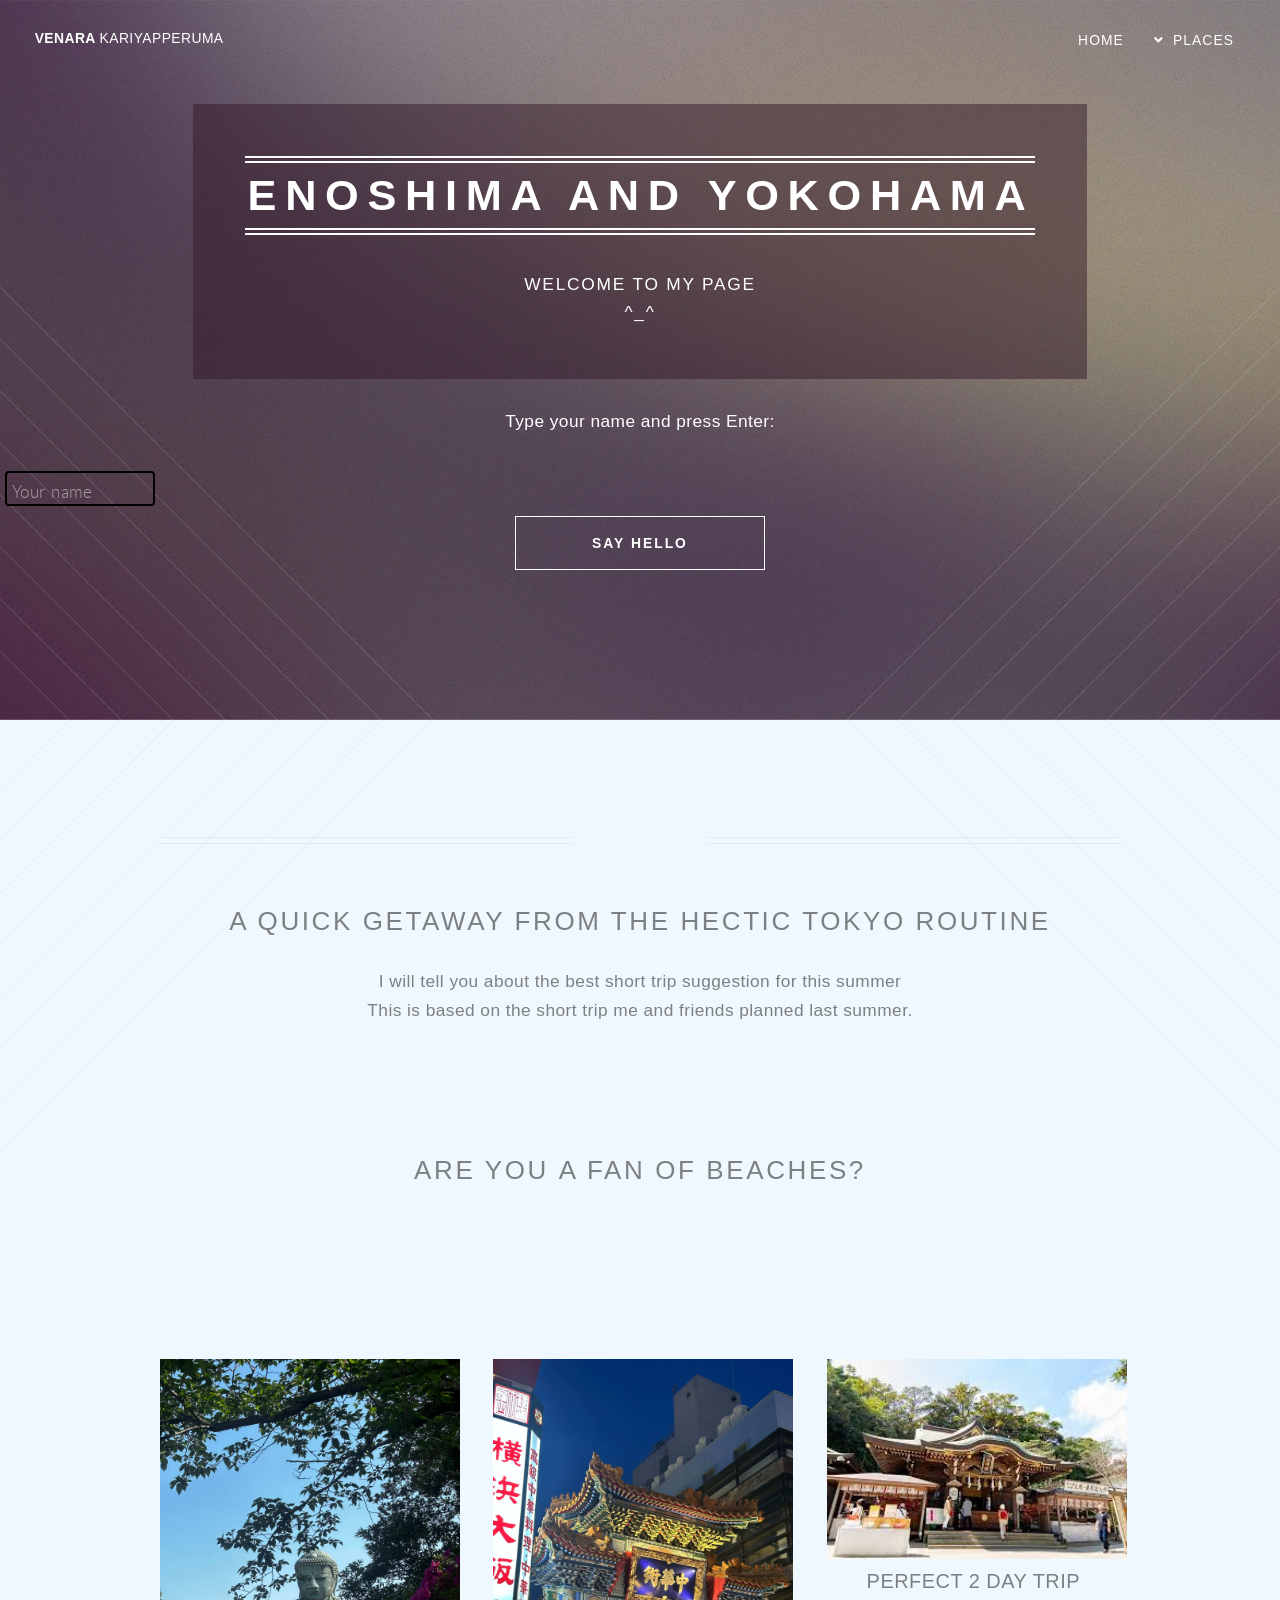
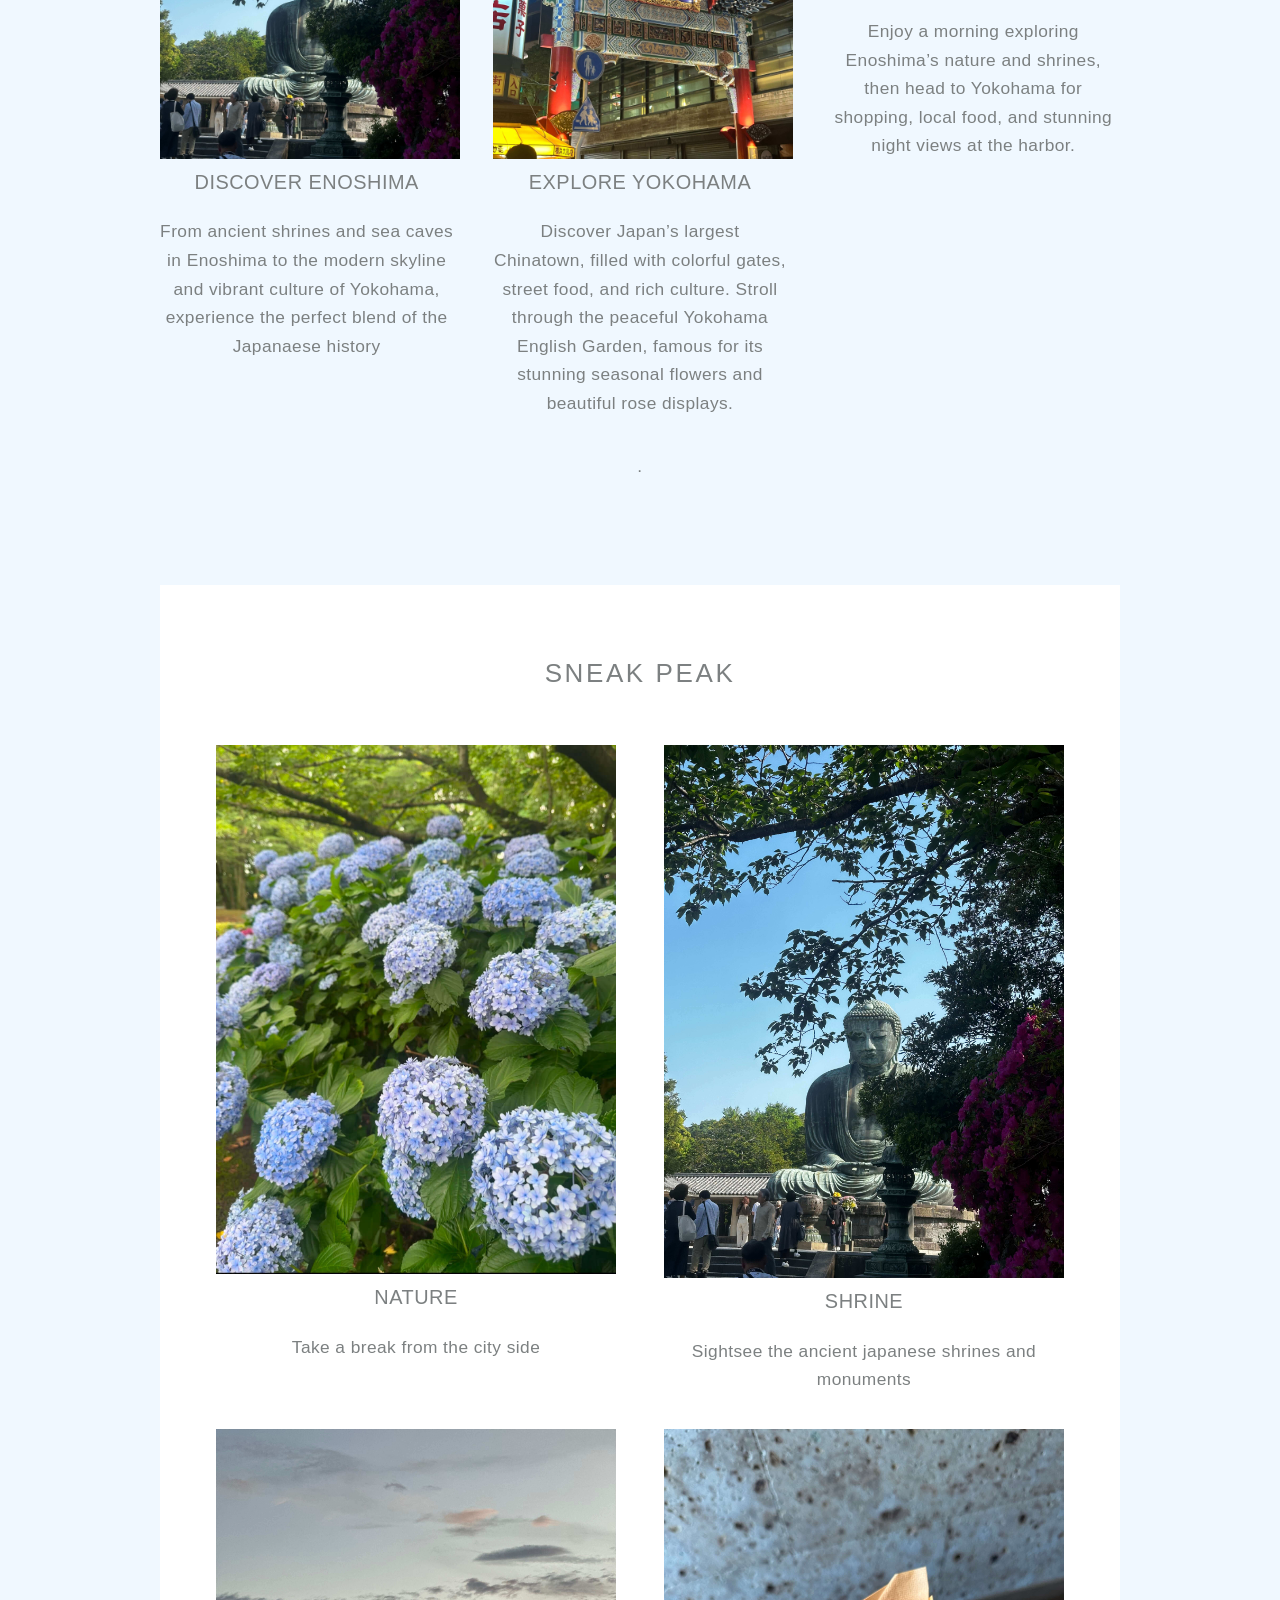
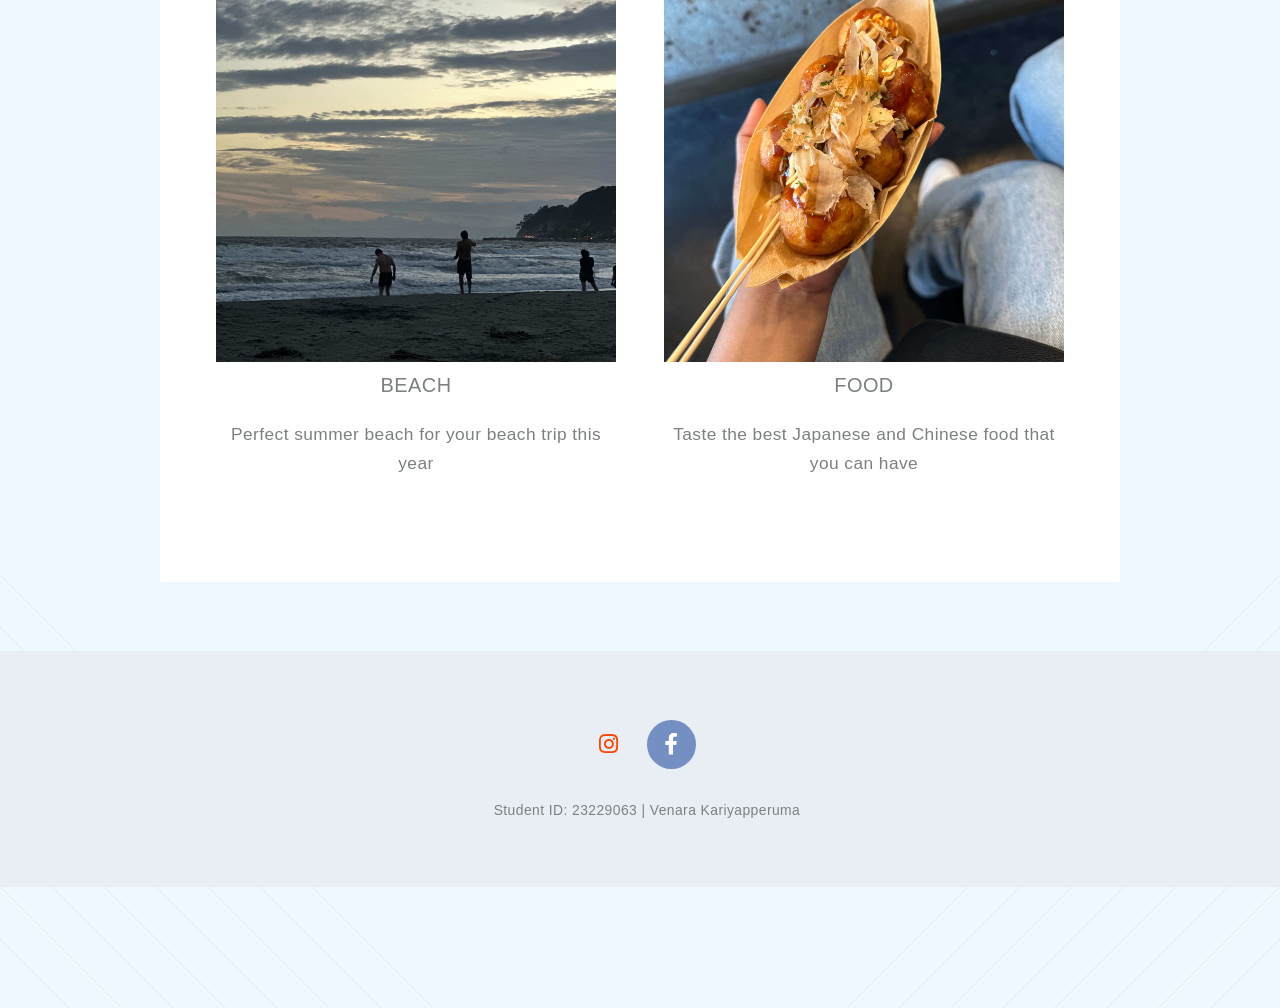
==== index.html @ 36430abc "Fix Images" ====
<!DOCTYPE HTML>
<!--
	Twenty by HTML5 UP
	html5up.net | @ajlkn
	Free for personal and commercial use under the CCA 3.0 license (html5up.net/license)
-->
<html>
	<head>
		<style>
  /* Added new style for greeting input */
  #nameInput {
    border: 2px solid black;
    padding: 5px;
    border-radius: 4px;
	width: 150px;
	 margin-left: 5px;
  }

  button {
    background-color: black;
    color: white;
    border: none;
    padding: 6px 12px;
    margin-left: 5px;
    cursor: pointer;
    border-radius: 4px;
  }

  #greeting {
    font-size: 1.2em;
    color: black;
    margin-top: 10px;
  }
  .center-input {
  text-align: center;   
}

.center-input input,
.center-input button {
  display: inline-block;  
  margin: 5px;           
}


</style>

		<title>Enoshima Island</title>
		<meta charset="utf-8" />
		<meta name="viewport" content="width=device-width, initial-scale=1, user-scalable=no" />
		<link rel="stylesheet" href="assets/css/main.css" />
		<noscript><link rel="stylesheet" href="assets/css/noscript.css" /></noscript>
		<style>
.fade-in {
  opacity: 0;
  transition: opacity 1s ease-out;
  transition-delay: 0.5s; /* delay before fade-in */

}

.fade-in.visible {
  opacity: 1;
}
</style>

	</head>
	<body class="index is-preload">
		

		<div id="page-wrapper">

			<!-- Header -->
				<header id="header" class="alt">
					<h1 id="logo">Venara <span>Kariyapperuma</span></a></h1>
					<nav id="nav">
						<ul>
							<li class="current">HOME</a></li>
							<li class="submenu">
								<a href="#">PLACES</a>
								<ul>
									<li><a href="left-sidebar.html">Kamakura Temple</a></li>
									<li><a href="right-sidebar.html">Hasedera temple</a></li>
									<li><a href="no-sidebar.html">Enoshima Island</a></li>
									<li><a href="contact.html">Enoshima beach</a></li>
									
								
					</nav>
				</header>

			<!-- Banner -->
				<section id="banner">

					<!--
						".inner" is set up as an inline-block so it automatically expands
						in both directions to fit whatever's inside it. This means it won't
						automatically wrap lines, so be sure to use line breaks where
						appropriate (<br />).
					-->
					<div class="inner">

						<header>
							<h2>Enoshima and Yokohama</h2>
						</header>
						<p>Welcome <strong>to </strong> my page
						<br />
						^_^
						<br />
					</div>
					<br><br>
					
			<p>Type your name and press Enter:</p>
<div class="center-input">
   <input type="text" id="nameInput" placeholder="Your name" />
  <button onclick="sayHello()">Say Hello</button>
</div>
<p id="greeting"></p>


				</section>

			<!-- Main -->
				<article id="main">

					<header class="special container">
					
						<h2>A Quick <strong>Getaway from the hectic tokyo routine</strong></h2>
						<p>I will tell <strong>you about</strong> the best short trip suggestion for this summer 
						<br />
						This is based on the short trip me and friends planned last summer. 
						<br />
					</header>
					<BR>
						<BR>

					<!-- One -->
						
<DIV>


									<header>
										<h2 ALIGN="CENTER">Are you <strong> a fan of </strong>beaches?</h2>
									
									</header>
									<BR>
										<BR>
											<BR>
												<BR>
													<BR>

								
							</div>
						</section>

					<!-- Two -->
						<section class="wrapper style1 container special">
							<div class="row">
								<div class="col-4 col-12-narrower">

									<section>
										<img src="images/IMG_7095.jpeg" alt="Enoshima" width="300" />

										<header>
											<h3>Discover Enoshima</h3>
										</header>
									<p class="fade-in">From ancient shrines and sea caves in Enoshima to the modern skyline and vibrant culture of Yokohama, experience the perfect blend of the Japanaese history</p>
									</section>

								</div>
								<div class="col-4 col-12-narrower">

									<section>
										<img src="images/IMG_7960.jpeg" alt="yokohama" width="300" />

										<header>
											<h3>Explore Yokohama
											</h3>
										</header>
										<p class="fade-in">Discover Japan’s largest Chinatown, filled with colorful gates, street food, and rich culture. Stroll through the peaceful Yokohama English Garden, famous for its stunning seasonal flowers and beautiful rose displays.</p>
.</p>
									</section>

								</div>
								<div class="col-4 col-12-narrower">

									<section>
										<img src="images/IMG_7234.JPG" alt="shrine" width="300" />
										<header>
											<h3>Perfect 2 Day Trip</h3>
										</header>
										<p class="fade-in">Enjoy a morning exploring Enoshima’s nature and shrines, then head to Yokohama for shopping, local food, and stunning night views at the harbor.


</p>
									</section>

								</div>
							</div>
						</section>

					<!-- Three -->
						<section class="wrapper style3 container special">

							<header class="major">
								<h2>Sneak <strong>Peak</strong></h2>
							</header>

							<div class="row">
								<div class="col-6 col-12-narrower">

									<section>
										<img src="images/IMG_8276.jpg" alt="yokohama" width="400" />
										<header>
											<h3>Nature</h3>
										</header>
										<p>Take a break from the city side</p>
									</section>

								</div>
								<div class="col-6 col-12-narrower">

									<section>
										
										<img src="images/IMG_7095.jpeg" alt="KAMAKURA shrine" width="400" />
										<header>
											<h3>shrine</h3>
										</header>
										<p>Sightsee the ancient japanese shrines and monuments</p>
									</section>

								</div>
							</div>
							<div class="row">
								<div class="col-6 col-12-narrower">

									<section>
										<img src="images/IMG_1057.jpeg" alt=" Enoshima Beach" width="400" />
										<header>
											<h3>Beach</h3>
										</header>
										<p>Perfect summer beach for your beach trip this year</p>
									</section>

								</div>
								<div class="col-6 col-12-narrower">

									<section>
									<img src="images/IMG_7241.jpeg" alt=" FOOD" width="400" />
										<header>
											<h3>Food</h3>
										</header>
										<p>Taste the best Japanese and Chinese food that you can have </p>
									</section>

								</div>
							</div>

						</section>
				
				


			<!-- CTA -->
			
			<!-- Footer -->
				<footer id="footer">

					<ul class="icons">
	
						<li><a href="https://www.instagram.com/venara_k_?igsh=MTRqZDRoMzc5d2c3cw%3D%3D&utm_source=qr" class="icon brands circle fa-instagram" target="_blank"><span class="label">Instagram</span></a></li>
<li><a href="https://www.facebook.com/share/1C68txTzAw/?mibextid=wwXIfr" class="icon brands circle fa-facebook-f" target="_blank"><span class="label">Facebook</span></a></li>

					</ul>

					<ul class="copyright">
  <li>Student ID: 23229063 | Venara Kariyapperuma</li>

</ul>


				</footer>

		</div>

		<!-- Scripts -->
			<script src="assets/js/jquery.min.js"></script>
			<script src="assets/js/jquery.dropotron.min.js"></script>
			<script src="assets/js/jquery.scrolly.min.js"></script>
			<script src="assets/js/jquery.scrollex.min.js"></script>
			<script src="assets/js/browser.min.js"></script>
			<script src="assets/js/breakpoints.min.js"></script>
			<script src="assets/js/util.js"></script>
			<script src="assets/js/main.js"></script>
			<script>
  function sayHello() {
    const name = document.getElementById('nameInput').value;
    document.getElementById('greeting').textContent = "Hello, " + name + "! Thanks for visiting!";
  }
</script>
<script>
  document.addEventListener("DOMContentLoaded", function() {
    const fadeElems = document.querySelectorAll('.fade-in');

    const observer = new IntersectionObserver(entries => {
      entries.forEach(entry => {
        if (entry.isIntersecting) {
          entry.target.classList.add('visible');
        } else {
          entry.target.classList.remove('visible');
        }
      });
    });

    fadeElems.forEach(elem => observer.observe(elem));
  });
</script>



</body>
</html>
---- assets/css/main.css ----
@import url("fontawesome-all.min.css");
@import url("https://fonts.googleapis.com/css?family=Lato:300,400,900");

/*
	Twenty by HTML5 UP
	html5up.net | @ajlkn
	Free for personal and commercial use under the CCA 3.0 license (html5up.net/license)
*/

html, body, div, span, applet, object,
iframe, h1, h2, h3, h4, h5, h6, p, blockquote,
pre, a, abbr, acronym, address, big, cite,
code, del, dfn, em, img, ins, kbd, q, s, samp,
small, strike, strong, sub, sup, tt, var, b,
u, i, center, dl, dt, dd, ol, ul, li, fieldset,
form, label, legend, table, caption, tbody,
tfoot, thead, tr, th, td, article, aside,
canvas, details, embed, figure, figcaption,
footer, header, hgroup, menu, nav, output, ruby,
section, summary, time, mark, audio, video {
	margin: 0;
	padding: 0;
	border: 0;
	font-size: 100%;
	font: inherit;
	vertical-align: baseline;}

article, aside, details, figcaption, figure,
footer, header, hgroup, menu, nav, section {
	display: block;}

body {
	line-height: 1;
}

ol, ul {
	list-style: none;
}

blockquote, q {
	quotes: none;
}

	blockquote:before, blockquote:after, q:before, q:after {
		content: '';
		content: none;
	}

table {
	border-collapse: collapse;
	border-spacing: 0;
}

body {
	-webkit-text-size-adjust: none;
}

mark {
	background-color: transparent;
	color: inherit;
}

input::-moz-focus-inner {
	border: 0;
	padding: 0;
}

input, select, textarea {
	-moz-appearance: none;
	-webkit-appearance: none;
	-ms-appearance: none;
	appearance: none;
}

/* Basic */

	html {
		box-sizing: border-box;
	}

	*, *:before, *:after {
		box-sizing: inherit;
	}

	body {
		background: #f3f6fa;
	}

		body.is-preload *, body.is-preload *:before, body.is-preload *:after {
			-moz-animation: none !important;
			-webkit-animation: none !important;
			-ms-animation: none !important;
			animation: none !important;
			-moz-transition: none !important;
			-webkit-transition: none !important;
			-ms-transition: none !important;
			transition: none !important;
		}

	body, input, select, textarea {
		color: #7c8081;
		font-family: 'Lato', sans-serif;
		font-size: 15pt;
		font-weight: 300;
		letter-spacing: 0.025em;
		line-height: 1.75em;
	}

	a {
		-moz-transition: color 0.2s ease-in-out, border-color 0.2s ease-in-out, background-color 0.2s ease-in-out;
		-webkit-transition: color 0.2s ease-in-out, border-color 0.2s ease-in-out, background-color 0.2s ease-in-out;
		-ms-transition: color 0.2s ease-in-out, border-color 0.2s ease-in-out, background-color 0.2s ease-in-out;
		transition: color 0.2s ease-in-out, border-color 0.2s ease-in-out, background-color 0.2s ease-in-out;
		color: #3fb1a3;
		text-decoration: none;
		border-bottom: dotted 1px;
	}

		a:hover {
			border-bottom-color: transparent;
		}

	strong, b {
		font-weight: 400;
	}

	p, ul, ol, dl, table, blockquote {
		margin: 0 0 2em 0;
	}

	h1, h2, h3, h4, h5, h6 {
		color: inherit;
		font-weight: 300;
		line-height: 1.75em;
		margin-bottom: 1em;
		text-transform: uppercase;
	}

		h1 a, h2 a, h3 a, h4 a, h5 a, h6 a {
			color: inherit;
			text-decoration: none;
			border: 0;
		}

	h2 {
		font-size: 1.5em;
		letter-spacing: 0.1em;
	}

	h3 {
		font-size: 1.15em;
		letter-spacing: 0.025em;
	}

	sub {
		font-size: 0.8em;
		position: relative;
		top: 0.5em;
	}

	sup {
		font-size: 0.8em;
		position: relative;
		top: -0.5em;
	}

	hr {
		border-top: solid 1px rgba(124, 128, 129, 0.2);
		border: 0;
		margin-bottom: 1.5em;
	}

	blockquote {
		border-left: solid 0.5em rgba(124, 128, 129, 0.2);
		font-style: italic;
		padding: 1em 0 1em 2em;
	}

/* Container */

	.container {
		margin: 0 auto;
		max-width: 100%;
		width: 1400px;
	}

		.container.medium {
			width: 1050px;
		}

		@media screen and (max-width: 1680px) {

			.container {
				width: 1200px;
			}

				.container.medium {
					width: 900px;
				}

		}

		@media screen and (max-width: 1280px) {

			.container {
				width: 960px;
			}

				.container.medium {
					width: 735px;
				}

		}

		@media screen and (max-width: 980px) {

			.container {
				width: 95%;
			}

				.container.medium {
					width: 71.25%;
				}

		}

		@media screen and (max-width: 840px) {

			.container {
				width: 95%;
			}

				.container.medium {
					width: 95%;
				}

		}

		@media screen and (max-width: 736px) {

			.container {
				width: 100%;
			}

				.container.medium {
					width: 100%;
				}

		}

/* Row */

	.row {
		display: flex;
		flex-wrap: wrap;
		box-sizing: border-box;
		align-items: stretch;
	}

		.row > * {
			box-sizing: border-box;
		}

		.row.gtr-uniform > * > :last-child {
			margin-bottom: 0;
		}

		.row.aln-left {
			justify-content: flex-start;
		}

		.row.aln-center {
			justify-content: center;
		}

		.row.aln-right {
			justify-content: flex-end;
		}

		.row.aln-top {
			align-items: flex-start;
		}

		.row.aln-middle {
			align-items: center;
		}

		.row.aln-bottom {
			align-items: flex-end;
		}

		.row > .imp {
			order: -1;
		}

		.row > .col-1 {
			width: 8.33333%;
		}

		.row > .off-1 {
			margin-left: 8.33333%;
		}

		.row > .col-2 {
			width: 16.66667%;
		}

		.row > .off-2 {
			margin-left: 16.66667%;
		}

		.row > .col-3 {
			width: 25%;
		}

		.row > .off-3 {
			margin-left: 25%;
		}

		.row > .col-4 {
			width: 33.33333%;
		}

		.row > .off-4 {
			margin-left: 33.33333%;
		}

		.row > .col-5 {
			width: 41.66667%;
		}

		.row > .off-5 {
			margin-left: 41.66667%;
		}

		.row > .col-6 {
			width: 50%;
		}

		.row > .off-6 {
			margin-left: 50%;
		}

		.row > .col-7 {
			width: 58.33333%;
		}

		.row > .off-7 {
			margin-left: 58.33333%;
		}

		.row > .col-8 {
			width: 66.66667%;
		}

		.row > .off-8 {
			margin-left: 66.66667%;
		}

		.row > .col-9 {
			width: 75%;
		}

		.row > .off-9 {
			margin-left: 75%;
		}

		.row > .col-10 {
			width: 83.33333%;
		}

		.row > .off-10 {
			margin-left: 83.33333%;
		}

		.row > .col-11 {
			width: 91.66667%;
		}

		.row > .off-11 {
			margin-left: 91.66667%;
		}

		.row > .col-12 {
			width: 100%;
		}

		.row > .off-12 {
			margin-left: 100%;
		}

		.row.gtr-0 {
			margin-top: 0px;
			margin-left: 0px;
		}

			.row.gtr-0 > * {
				padding: 0px 0 0 0px;
			}

			.row.gtr-0.gtr-uniform {
				margin-top: 0px;
			}

				.row.gtr-0.gtr-uniform > * {
					padding-top: 0px;
				}

		.row.gtr-25 {
			margin-top: -12.5px;
			margin-left: -12.5px;
		}

			.row.gtr-25 > * {
				padding: 12.5px 0 0 12.5px;
			}

			.row.gtr-25.gtr-uniform {
				margin-top: -12.5px;
			}

				.row.gtr-25.gtr-uniform > * {
					padding-top: 12.5px;
				}

		.row.gtr-50 {
			margin-top: -25px;
			margin-left: -25px;
		}

			.row.gtr-50 > * {
				padding: 25px 0 0 25px;
			}

			.row.gtr-50.gtr-uniform {
				margin-top: -25px;
			}

				.row.gtr-50.gtr-uniform > * {
					padding-top: 25px;
				}

		.row {
			margin-top: -50px;
			margin-left: -50px;
		}

			.row > * {
				padding: 50px 0 0 50px;
			}

			.row.gtr-uniform {
				margin-top: -50px;
			}

				.row.gtr-uniform > * {
					padding-top: 50px;
				}

		.row.gtr-150 {
			margin-top: -75px;
			margin-left: -75px;
		}

			.row.gtr-150 > * {
				padding: 75px 0 0 75px;
			}

			.row.gtr-150.gtr-uniform {
				margin-top: -75px;
			}

				.row.gtr-150.gtr-uniform > * {
					padding-top: 75px;
				}

		.row.gtr-200 {
			margin-top: -100px;
			margin-left: -100px;
		}

			.row.gtr-200 > * {
				padding: 100px 0 0 100px;
			}

			.row.gtr-200.gtr-uniform {
				margin-top: -100px;
			}

				.row.gtr-200.gtr-uniform > * {
					padding-top: 100px;
				}

		@media screen and (max-width: 1680px) {

			.row {
				display: flex;
				flex-wrap: wrap;
				box-sizing: border-box;
				align-items: stretch;
			}

				.row > * {
					box-sizing: border-box;
				}

				.row.gtr-uniform > * > :last-child {
					margin-bottom: 0;
				}

				.row.aln-left {
					justify-content: flex-start;
				}

				.row.aln-center {
					justify-content: center;
				}

				.row.aln-right {
					justify-content: flex-end;
				}

				.row.aln-top {
					align-items: flex-start;
				}

				.row.aln-middle {
					align-items: center;
				}

				.row.aln-bottom {
					align-items: flex-end;
				}

				.row > .imp-wide {
					order: -1;
				}

				.row > .col-1-wide {
					width: 8.33333%;
				}

				.row > .off-1-wide {
					margin-left: 8.33333%;
				}

				.row > .col-2-wide {
					width: 16.66667%;
				}

				.row > .off-2-wide {
					margin-left: 16.66667%;
				}

				.row > .col-3-wide {
					width: 25%;
				}

				.row > .off-3-wide {
					margin-left: 25%;
				}

				.row > .col-4-wide {
					width: 33.33333%;
				}

				.row > .off-4-wide {
					margin-left: 33.33333%;
				}

				.row > .col-5-wide {
					width: 41.66667%;
				}

				.row > .off-5-wide {
					margin-left: 41.66667%;
				}

				.row > .col-6-wide {
					width: 50%;
				}

				.row > .off-6-wide {
					margin-left: 50%;
				}

				.row > .col-7-wide {
					width: 58.33333%;
				}

				.row > .off-7-wide {
					margin-left: 58.33333%;
				}

				.row > .col-8-wide {
					width: 66.66667%;
				}

				.row > .off-8-wide {
					margin-left: 66.66667%;
				}

				.row > .col-9-wide {
					width: 75%;
				}

				.row > .off-9-wide {
					margin-left: 75%;
				}

				.row > .col-10-wide {
					width: 83.33333%;
				}

				.row > .off-10-wide {
					margin-left: 83.33333%;
				}

				.row > .col-11-wide {
					width: 91.66667%;
				}

				.row > .off-11-wide {
					margin-left: 91.66667%;
				}

				.row > .col-12-wide {
					width: 100%;
				}

				.row > .off-12-wide {
					margin-left: 100%;
				}

				.row.gtr-0 {
					margin-top: 0px;
					margin-left: 0px;
				}

					.row.gtr-0 > * {
						padding: 0px 0 0 0px;
					}

					.row.gtr-0.gtr-uniform {
						margin-top: 0px;
					}

						.row.gtr-0.gtr-uniform > * {
							padding-top: 0px;
						}

				.row.gtr-25 {
					margin-top: -10px;
					margin-left: -10px;
				}

					.row.gtr-25 > * {
						padding: 10px 0 0 10px;
					}

					.row.gtr-25.gtr-uniform {
						margin-top: -10px;
					}

						.row.gtr-25.gtr-uniform > * {
							padding-top: 10px;
						}

				.row.gtr-50 {
					margin-top: -20px;
					margin-left: -20px;
				}

					.row.gtr-50 > * {
						padding: 20px 0 0 20px;
					}

					.row.gtr-50.gtr-uniform {
						margin-top: -20px;
					}

						.row.gtr-50.gtr-uniform > * {
							padding-top: 20px;
						}

				.row {
					margin-top: -40px;
					margin-left: -40px;
				}

					.row > * {
						padding: 40px 0 0 40px;
					}

					.row.gtr-uniform {
						margin-top: -40px;
					}

						.row.gtr-uniform > * {
							padding-top: 40px;
						}

				.row.gtr-150 {
					margin-top: -60px;
					margin-left: -60px;
				}

					.row.gtr-150 > * {
						padding: 60px 0 0 60px;
					}

					.row.gtr-150.gtr-uniform {
						margin-top: -60px;
					}

						.row.gtr-150.gtr-uniform > * {
							padding-top: 60px;
						}

				.row.gtr-200 {
					margin-top: -80px;
					margin-left: -80px;
				}

					.row.gtr-200 > * {
						padding: 80px 0 0 80px;
					}

					.row.gtr-200.gtr-uniform {
						margin-top: -80px;
					}

						.row.gtr-200.gtr-uniform > * {
							padding-top: 80px;
						}

		}

		@media screen and (max-width: 1280px) {

			.row {
				display: flex;
				flex-wrap: wrap;
				box-sizing: border-box;
				align-items: stretch;
			}

				.row > * {
					box-sizing: border-box;
				}

				.row.gtr-uniform > * > :last-child {
					margin-bottom: 0;
				}

				.row.aln-left {
					justify-content: flex-start;
				}

				.row.aln-center {
					justify-content: center;
				}

				.row.aln-right {
					justify-content: flex-end;
				}

				.row.aln-top {
					align-items: flex-start;
				}

				.row.aln-middle {
					align-items: center;
				}

				.row.aln-bottom {
					align-items: flex-end;
				}

				.row > .imp-normal {
					order: -1;
				}

				.row > .col-1-normal {
					width: 8.33333%;
				}

				.row > .off-1-normal {
					margin-left: 8.33333%;
				}

				.row > .col-2-normal {
					width: 16.66667%;
				}

				.row > .off-2-normal {
					margin-left: 16.66667%;
				}

				.row > .col-3-normal {
					width: 25%;
				}

				.row > .off-3-normal {
					margin-left: 25%;
				}

				.row > .col-4-normal {
					width: 33.33333%;
				}

				.row > .off-4-normal {
					margin-left: 33.33333%;
				}

				.row > .col-5-normal {
					width: 41.66667%;
				}

				.row > .off-5-normal {
					margin-left: 41.66667%;
				}

				.row > .col-6-normal {
					width: 50%;
				}

				.row > .off-6-normal {
					margin-left: 50%;
				}

				.row > .col-7-normal {
					width: 58.33333%;
				}

				.row > .off-7-normal {
					margin-left: 58.33333%;
				}

				.row > .col-8-normal {
					width: 66.66667%;
				}

				.row > .off-8-normal {
					margin-left: 66.66667%;
				}

				.row > .col-9-normal {
					width: 75%;
				}

				.row > .off-9-normal {
					margin-left: 75%;
				}

				.row > .col-10-normal {
					width: 83.33333%;
				}

				.row > .off-10-normal {
					margin-left: 83.33333%;
				}

				.row > .col-11-normal {
					width: 91.66667%;
				}

				.row > .off-11-normal {
					margin-left: 91.66667%;
				}

				.row > .col-12-normal {
					width: 100%;
				}

				.row > .off-12-normal {
					margin-left: 100%;
				}

				.row.gtr-0 {
					margin-top: 0px;
					margin-left: 0px;
				}

					.row.gtr-0 > * {
						padding: 0px 0 0 0px;
					}

					.row.gtr-0.gtr-uniform {
						margin-top: 0px;
					}

						.row.gtr-0.gtr-uniform > * {
							padding-top: 0px;
						}

				.row.gtr-25 {
					margin-top: -10px;
					margin-left: -10px;
				}

					.row.gtr-25 > * {
						padding: 10px 0 0 10px;
					}

					.row.gtr-25.gtr-uniform {
						margin-top: -10px;
					}

						.row.gtr-25.gtr-uniform > * {
							padding-top: 10px;
						}

				.row.gtr-50 {
					margin-top: -20px;
					margin-left: -20px;
				}

					.row.gtr-50 > * {
						padding: 20px 0 0 20px;
					}

					.row.gtr-50.gtr-uniform {
						margin-top: -20px;
					}

						.row.gtr-50.gtr-uniform > * {
							padding-top: 20px;
						}

				.row {
					margin-top: -40px;
					margin-left: -40px;
				}

					.row > * {
						padding: 40px 0 0 40px;
					}

					.row.gtr-uniform {
						margin-top: -40px;
					}

						.row.gtr-uniform > * {
							padding-top: 40px;
						}

				.row.gtr-150 {
					margin-top: -60px;
					margin-left: -60px;
				}

					.row.gtr-150 > * {
						padding: 60px 0 0 60px;
					}

					.row.gtr-150.gtr-uniform {
						margin-top: -60px;
					}

						.row.gtr-150.gtr-uniform > * {
							padding-top: 60px;
						}

				.row.gtr-200 {
					margin-top: -80px;
					margin-left: -80px;
				}

					.row.gtr-200 > * {
						padding: 80px 0 0 80px;
					}

					.row.gtr-200.gtr-uniform {
						margin-top: -80px;
					}

						.row.gtr-200.gtr-uniform > * {
							padding-top: 80px;
						}

		}

		@media screen and (max-width: 980px) {

			.row {
				display: flex;
				flex-wrap: wrap;
				box-sizing: border-box;
				align-items: stretch;
			}

				.row > * {
					box-sizing: border-box;
				}

				.row.gtr-uniform > * > :last-child {
					margin-bottom: 0;
				}

				.row.aln-left {
					justify-content: flex-start;
				}

				.row.aln-center {
					justify-content: center;
				}

				.row.aln-right {
					justify-content: flex-end;
				}

				.row.aln-top {
					align-items: flex-start;
				}

				.row.aln-middle {
					align-items: center;
				}

				.row.aln-bottom {
					align-items: flex-end;
				}

				.row > .imp-narrow {
					order: -1;
				}

				.row > .col-1-narrow {
					width: 8.33333%;
				}

				.row > .off-1-narrow {
					margin-left: 8.33333%;
				}

				.row > .col-2-narrow {
					width: 16.66667%;
				}

				.row > .off-2-narrow {
					margin-left: 16.66667%;
				}

				.row > .col-3-narrow {
					width: 25%;
				}

				.row > .off-3-narrow {
					margin-left: 25%;
				}

				.row > .col-4-narrow {
					width: 33.33333%;
				}

				.row > .off-4-narrow {
					margin-left: 33.33333%;
				}

				.row > .col-5-narrow {
					width: 41.66667%;
				}

				.row > .off-5-narrow {
					margin-left: 41.66667%;
				}

				.row > .col-6-narrow {
					width: 50%;
				}

				.row > .off-6-narrow {
					margin-left: 50%;
				}

				.row > .col-7-narrow {
					width: 58.33333%;
				}

				.row > .off-7-narrow {
					margin-left: 58.33333%;
				}

				.row > .col-8-narrow {
					width: 66.66667%;
				}

				.row > .off-8-narrow {
					margin-left: 66.66667%;
				}

				.row > .col-9-narrow {
					width: 75%;
				}

				.row > .off-9-narrow {
					margin-left: 75%;
				}

				.row > .col-10-narrow {
					width: 83.33333%;
				}

				.row > .off-10-narrow {
					margin-left: 83.33333%;
				}

				.row > .col-11-narrow {
					width: 91.66667%;
				}

				.row > .off-11-narrow {
					margin-left: 91.66667%;
				}

				.row > .col-12-narrow {
					width: 100%;
				}

				.row > .off-12-narrow {
					margin-left: 100%;
				}

				.row.gtr-0 {
					margin-top: 0px;
					margin-left: 0px;
				}

					.row.gtr-0 > * {
						padding: 0px 0 0 0px;
					}

					.row.gtr-0.gtr-uniform {
						margin-top: 0px;
					}

						.row.gtr-0.gtr-uniform > * {
							padding-top: 0px;
						}

				.row.gtr-25 {
					margin-top: -7.5px;
					margin-left: -7.5px;
				}

					.row.gtr-25 > * {
						padding: 7.5px 0 0 7.5px;
					}

					.row.gtr-25.gtr-uniform {
						margin-top: -7.5px;
					}

						.row.gtr-25.gtr-uniform > * {
							padding-top: 7.5px;
						}

				.row.gtr-50 {
					margin-top: -15px;
					margin-left: -15px;
				}

					.row.gtr-50 > * {
						padding: 15px 0 0 15px;
					}

					.row.gtr-50.gtr-uniform {
						margin-top: -15px;
					}

						.row.gtr-50.gtr-uniform > * {
							padding-top: 15px;
						}

				.row {
					margin-top: -30px;
					margin-left: -30px;
				}

					.row > * {
						padding: 30px 0 0 30px;
					}

					.row.gtr-uniform {
						margin-top: -30px;
					}

						.row.gtr-uniform > * {
							padding-top: 30px;
						}

				.row.gtr-150 {
					margin-top: -45px;
					margin-left: -45px;
				}

					.row.gtr-150 > * {
						padding: 45px 0 0 45px;
					}

					.row.gtr-150.gtr-uniform {
						margin-top: -45px;
					}

						.row.gtr-150.gtr-uniform > * {
							padding-top: 45px;
						}

				.row.gtr-200 {
					margin-top: -60px;
					margin-left: -60px;
				}

					.row.gtr-200 > * {
						padding: 60px 0 0 60px;
					}

					.row.gtr-200.gtr-uniform {
						margin-top: -60px;
					}

						.row.gtr-200.gtr-uniform > * {
							padding-top: 60px;
						}

		}

		@media screen and (max-width: 840px) {

			.row {
				display: flex;
				flex-wrap: wrap;
				box-sizing: border-box;
				align-items: stretch;
			}

				.row > * {
					box-sizing: border-box;
				}

				.row.gtr-uniform > * > :last-child {
					margin-bottom: 0;
				}

				.row.aln-left {
					justify-content: flex-start;
				}

				.row.aln-center {
					justify-content: center;
				}

				.row.aln-right {
					justify-content: flex-end;
				}

				.row.aln-top {
					align-items: flex-start;
				}

				.row.aln-middle {
					align-items: center;
				}

				.row.aln-bottom {
					align-items: flex-end;
				}

				.row > .imp-narrower {
					order: -1;
				}

				.row > .col-1-narrower {
					width: 8.33333%;
				}

				.row > .off-1-narrower {
					margin-left: 8.33333%;
				}

				.row > .col-2-narrower {
					width: 16.66667%;
				}

				.row > .off-2-narrower {
					margin-left: 16.66667%;
				}

				.row > .col-3-narrower {
					width: 25%;
				}

				.row > .off-3-narrower {
					margin-left: 25%;
				}

				.row > .col-4-narrower {
					width: 33.33333%;
				}

				.row > .off-4-narrower {
					margin-left: 33.33333%;
				}

				.row > .col-5-narrower {
					width: 41.66667%;
				}

				.row > .off-5-narrower {
					margin-left: 41.66667%;
				}

				.row > .col-6-narrower {
					width: 50%;
				}

				.row > .off-6-narrower {
					margin-left: 50%;
				}

				.row > .col-7-narrower {
					width: 58.33333%;
				}

				.row > .off-7-narrower {
					margin-left: 58.33333%;
				}

				.row > .col-8-narrower {
					width: 66.66667%;
				}

				.row > .off-8-narrower {
					margin-left: 66.66667%;
				}

				.row > .col-9-narrower {
					width: 75%;
				}

				.row > .off-9-narrower {
					margin-left: 75%;
				}

				.row > .col-10-narrower {
					width: 83.33333%;
				}

				.row > .off-10-narrower {
					margin-left: 83.33333%;
				}

				.row > .col-11-narrower {
					width: 91.66667%;
				}

				.row > .off-11-narrower {
					margin-left: 91.66667%;
				}

				.row > .col-12-narrower {
					width: 100%;
				}

				.row > .off-12-narrower {
					margin-left: 100%;
				}

				.row.gtr-0 {
					margin-top: 0px;
					margin-left: 0px;
				}

					.row.gtr-0 > * {
						padding: 0px 0 0 0px;
					}

					.row.gtr-0.gtr-uniform {
						margin-top: 0px;
					}

						.row.gtr-0.gtr-uniform > * {
							padding-top: 0px;
						}

				.row.gtr-25 {
					margin-top: -7.5px;
					margin-left: -7.5px;
				}

					.row.gtr-25 > * {
						padding: 7.5px 0 0 7.5px;
					}

					.row.gtr-25.gtr-uniform {
						margin-top: -7.5px;
					}

						.row.gtr-25.gtr-uniform > * {
							padding-top: 7.5px;
						}

				.row.gtr-50 {
					margin-top: -15px;
					margin-left: -15px;
				}

					.row.gtr-50 > * {
						padding: 15px 0 0 15px;
					}

					.row.gtr-50.gtr-uniform {
						margin-top: -15px;
					}

						.row.gtr-50.gtr-uniform > * {
							padding-top: 15px;
						}

				.row {
					margin-top: -30px;
					margin-left: -30px;
				}

					.row > * {
						padding: 30px 0 0 30px;
					}

					.row.gtr-uniform {
						margin-top: -30px;
					}

						.row.gtr-uniform > * {
							padding-top: 30px;
						}

				.row.gtr-150 {
					margin-top: -45px;
					margin-left: -45px;
				}

					.row.gtr-150 > * {
						padding: 45px 0 0 45px;
					}

					.row.gtr-150.gtr-uniform {
						margin-top: -45px;
					}

						.row.gtr-150.gtr-uniform > * {
							padding-top: 45px;
						}

				.row.gtr-200 {
					margin-top: -60px;
					margin-left: -60px;
				}

					.row.gtr-200 > * {
						padding: 60px 0 0 60px;
					}

					.row.gtr-200.gtr-uniform {
						margin-top: -60px;
					}

						.row.gtr-200.gtr-uniform > * {
							padding-top: 60px;
						}

		}

		@media screen and (max-width: 736px) {

			.row {
				display: flex;
				flex-wrap: wrap;
				box-sizing: border-box;
				align-items: stretch;
			}

				.row > * {
					box-sizing: border-box;
				}

				.row.gtr-uniform > * > :last-child {
					margin-bottom: 0;
				}

				.row.aln-left {
					justify-content: flex-start;
				}

				.row.aln-center {
					justify-content: center;
				}

				.row.aln-right {
					justify-content: flex-end;
				}

				.row.aln-top {
					align-items: flex-start;
				}

				.row.aln-middle {
					align-items: center;
				}

				.row.aln-bottom {
					align-items: flex-end;
				}

				.row > .imp-mobile {
					order: -1;
				}

				.row > .col-1-mobile {
					width: 8.33333%;
				}

				.row > .off-1-mobile {
					margin-left: 8.33333%;
				}

				.row > .col-2-mobile {
					width: 16.66667%;
				}

				.row > .off-2-mobile {
					margin-left: 16.66667%;
				}

				.row > .col-3-mobile {
					width: 25%;
				}

				.row > .off-3-mobile {
					margin-left: 25%;
				}

				.row > .col-4-mobile {
					width: 33.33333%;
				}

				.row > .off-4-mobile {
					margin-left: 33.33333%;
				}

				.row > .col-5-mobile {
					width: 41.66667%;
				}

				.row > .off-5-mobile {
					margin-left: 41.66667%;
				}

				.row > .col-6-mobile {
					width: 50%;
				}

				.row > .off-6-mobile {
					margin-left: 50%;
				}

				.row > .col-7-mobile {
					width: 58.33333%;
				}

				.row > .off-7-mobile {
					margin-left: 58.33333%;
				}

				.row > .col-8-mobile {
					width: 66.66667%;
				}

				.row > .off-8-mobile {
					margin-left: 66.66667%;
				}

				.row > .col-9-mobile {
					width: 75%;
				}

				.row > .off-9-mobile {
					margin-left: 75%;
				}

				.row > .col-10-mobile {
					width: 83.33333%;
				}

				.row > .off-10-mobile {
					margin-left: 83.33333%;
				}

				.row > .col-11-mobile {
					width: 91.66667%;
				}

				.row > .off-11-mobile {
					margin-left: 91.66667%;
				}

				.row > .col-12-mobile {
					width: 100%;
				}

				.row > .off-12-mobile {
					margin-left: 100%;
				}

				.row.gtr-0 {
					margin-top: 0px;
					margin-left: 0px;
				}

					.row.gtr-0 > * {
						padding: 0px 0 0 0px;
					}

					.row.gtr-0.gtr-uniform {
						margin-top: 0px;
					}

						.row.gtr-0.gtr-uniform > * {
							padding-top: 0px;
						}

				.row.gtr-25 {
					margin-top: -7.5px;
					margin-left: -7.5px;
				}

					.row.gtr-25 > * {
						padding: 7.5px 0 0 7.5px;
					}

					.row.gtr-25.gtr-uniform {
						margin-top: -7.5px;
					}

						.row.gtr-25.gtr-uniform > * {
							padding-top: 7.5px;
						}

				.row.gtr-50 {
					margin-top: -15px;
					margin-left: -15px;
				}

					.row.gtr-50 > * {
						padding: 15px 0 0 15px;
					}

					.row.gtr-50.gtr-uniform {
						margin-top: -15px;
					}

						.row.gtr-50.gtr-uniform > * {
							padding-top: 15px;
						}

				.row {
					margin-top: -30px;
					margin-left: -30px;
				}

					.row > * {
						padding: 30px 0 0 30px;
					}

					.row.gtr-uniform {
						margin-top: -30px;
					}

						.row.gtr-uniform > * {
							padding-top: 30px;
						}

				.row.gtr-150 {
					margin-top: -45px;
					margin-left: -45px;
				}

					.row.gtr-150 > * {
						padding: 45px 0 0 45px;
					}

					.row.gtr-150.gtr-uniform {
						margin-top: -45px;
					}

						.row.gtr-150.gtr-uniform > * {
							padding-top: 45px;
						}

				.row.gtr-200 {
					margin-top: -60px;
					margin-left: -60px;
				}

					.row.gtr-200 > * {
						padding: 60px 0 0 60px;
					}

					.row.gtr-200.gtr-uniform {
						margin-top: -60px;
					}

						.row.gtr-200.gtr-uniform > * {
							padding-top: 60px;
						}

		}

/* Section/Article */

	section.special, article.special {
		text-align: center;
	}

	header.major {
		padding-bottom: 2em;
	}

	header.special {
		margin-bottom: 5em;
		padding-top: 7em;
		position: relative;
		text-align: center;
	}

		header.special:before, header.special:after {
			border-bottom: solid 1.5px;
			border-top: solid 1.5px;
			content: '';
			height: 7px;
			opacity: 0.1;
			position: absolute;
			top: 1.75em;
			width: 43%;
		}

		header.special:before {
			left: 0;
		}

		header.special:after {
			right: 0;
		}

		header.special h2 {
			margin-bottom: 0;
		}

		header.special h2 + p {
			margin-bottom: 0;
			padding-top: 1.5em;
		}

		header.special .icon {
			cursor: default;
			height: 7em;
			left: 0;
			position: absolute;
			text-align: center;
			top: 1em;
			width: 100%;
		}

			header.special .icon:before {
				font-size: 3.5em;
				opacity: 0.35;
			}

	footer > :last-child {
		margin-bottom: 0;
	}

	footer.major {
		padding-top: 3em;
	}

/* Form */

	input[type="text"],
	input[type="password"],
	input[type="email"],
	textarea {
		-moz-transition: background-color 0.2s ease-in-out, border-color 0.2s ease-in-out;
		-webkit-transition: background-color 0.2s ease-in-out, border-color 0.2s ease-in-out;
		-ms-transition: background-color 0.2s ease-in-out, border-color 0.2s ease-in-out;
		transition: background-color 0.2s ease-in-out, border-color 0.2s ease-in-out;
		-moz-appearance: none;
		-webkit-appearance: none;
		-ms-appearance: none;
		appearance: none;
		background: none;
		border: solid 1px rgba(124, 128, 129, 0.2);
		border-radius: 0;
		color: inherit;
		display: block;
		padding: 0.75em;
		text-decoration: none;
		width: 100%;
		outline: 0;
	}

		input[type="text"]:focus,
		input[type="password"]:focus,
		input[type="email"]:focus,
		textarea:focus {
			border-color: #83d3c9;
		}

	input[type="text"],
	input[type="password"],
	input[type="email"] {
		line-height: 1em;
	}

	::-webkit-input-placeholder {
		color: inherit;
		opacity: 0.5;
		position: relative;
		top: 3px;
	}

	:-moz-placeholder {
		color: inherit;
		opacity: 0.5;
	}

	::-moz-placeholder {
		color: inherit;
		opacity: 0.5;
	}

	:-ms-input-placeholder {
		color: inherit;
		opacity: 0.5;
	}

/* Image */

	.image {
		border: 0;
		position: relative;
	}

		.image:before {
			background: url("images/overlay.png");
			content: '';
			height: 100%;
			left: 0;
			position: absolute;
			top: 0;
			width: 100%;
		}

		.image.fit {
			display: block;
		}

			.image.fit img {
				display: block;
				width: 100%;
			}

		.image.featured {
			display: block;
			margin: 0 0 2em 0;
		}

			.image.featured img {
				display: block;
				width: 100%;
			}

/* Icon */

	.icon {
		text-decoration: none;
		position: relative;
	}

		.icon:before {
			-moz-osx-font-smoothing: grayscale;
			-webkit-font-smoothing: antialiased;
			display: inline-block;
			font-style: normal;
			font-variant: normal;
			text-rendering: auto;
			line-height: 1;
			text-transform: none !important;
			font-family: 'Font Awesome 5 Free';
			font-weight: 400;
		}

		.icon.solid:before {
			font-weight: 900;
		}

		.icon:before {
			line-height: inherit;
		}

		.icon.brands:before {
			font-family: 'Font Awesome 5 Brands';
		}

		.icon.circle {
			-moz-transition: all 0.2s ease-in-out;
			-webkit-transition: all 0.2s ease-in-out;
			-ms-transition: all 0.2s ease-in-out;
			transition: all 0.2s ease-in-out;
			border: 0;
			border-radius: 100%;
			display: inline-block;
			font-size: 1.25em;
			height: 2.25em;
			left: 0;
			line-height: 2.25em;
			text-align: center;
			text-decoration: none;
			top: 0;
			width: 2.25em;
		}

			.icon.circle:hover {
				top: -0.2em;
			}

			.icon.circle.fa-twitter {
				background: #70aecd;
				color: #fff;
			}

				.icon.circle.fa-twitter:hover {
					background: #7fb7d2;
				}

			.icon.circle.fa-facebook-f {
				background: #7490c3;
				color: #fff;
			}

				.icon.circle.fa-facebook-f:hover {
					background: #829bc9;
				}

			.icon.circle.fa-google-plus-g {
				background: #db6b67;
				color: #fff;
			}

				.icon.circle.fa-google-plus-g:hover {
					background: #df7b77;
				}

			.icon.circle.fa-github {
				background: #dcad8b;
				color: #fff;
			}

				.icon.circle.fa-github:hover {
					background: #e1b89b;
				}

			.icon.circle.fa-dribbble {
				background: #da83ae;
				color: #fff;
			}

				.icon.circle.fa-dribbble:hover {
					background: #df93b8;
				}

		.icon.featured {
			cursor: default;
			display: block;
			margin: 0 0 1.5em 0;
			opacity: 0.35;
			text-align: center;
		}

			.icon.featured:before {
				font-size: 5em;
				line-height: 1em;
			}

		.icon > .label {
			display: none;
		}

/* List */

	ol {
		list-style: decimal;
		padding-left: 1.25em;
	}

		ol li {
			padding-left: 0.25em;
		}

	ul {
		list-style: disc;
		padding-left: 1em;
	}

		ul li {
			padding-left: 0.5em;
		}

/* Icons */

	ul.icons {
		list-style: none;
		padding-left: 0;
		cursor: default;
	}

		ul.icons li {
			display: inline-block;
			line-height: 1em;
			padding-left: 0.5em;
		}

			ul.icons li:first-child {
				padding-left: 0;
			}

/* Featured Icons */

	ul.featured-icons {
		cursor: default;
		margin: -0.75em 0 0 0;
		opacity: 0.35;
		overflow: hidden;
		position: relative;
		list-style: none;
		padding-left: 0;
	}

		ul.featured-icons li {
			display: block;
			float: left;
			text-align: center;
			width: 50%;
			padding-left: 0;
			margin-bottom: 1em;
		}

			ul.featured-icons li .icon {
				display: inline-block;
				font-size: 5.5em;
				height: 1em;
				line-height: 1.5em;
				width: 1em;
			}

/* Buttons */

	ul.buttons {
		cursor: default;
		list-style: none;
		padding-left: 0;
	}

		ul.buttons:last-child {
			margin-bottom: 0;
		}

		ul.buttons li {
			display: inline-block;
			padding: 0 0 0 1.5em;
		}

			ul.buttons li:first-child {
				padding: 0;
			}

		ul.buttons.stacked li {
			display: block;
			padding: 1.5em 0 0 0;
		}

			ul.buttons.stacked li:first-child {
				padding: 0;
			}

/* Table */

	table {
		width: 100%;
	}

		table.default {
			width: 100%;
		}

			table.default tbody tr {
				border-bottom: solid 1px rgba(124, 128, 129, 0.2);
			}

			table.default td {
				padding: 0.5em 1em 0.5em 1em;
			}

			table.default th {
				font-weight: 400;
				padding: 0.5em 1em 0.5em 1em;
				text-align: left;
			}

			table.default thead {
				background: #7c8081;
				color: #fff;
			}

/* Button */

	input[type="button"],
	input[type="submit"],
	input[type="reset"],
	button,
	.button {
		-moz-appearance: none;
		-webkit-appearance: none;
		-ms-appearance: none;
		appearance: none;
		-moz-transition: color 0.2s ease-in-out, border-color 0.2s ease-in-out, background-color 0.2s ease-in-out;
		-webkit-transition: color 0.2s ease-in-out, border-color 0.2s ease-in-out, background-color 0.2s ease-in-out;
		-ms-transition: color 0.2s ease-in-out, border-color 0.2s ease-in-out, background-color 0.2s ease-in-out;
		transition: color 0.2s ease-in-out, border-color 0.2s ease-in-out, background-color 0.2s ease-in-out;
		background: none;
		border: solid 1px;
		border-radius: 0;
		color: inherit;
		cursor: pointer;
		display: inline-block;
		font-size: 0.8em;
		font-weight: 900;
		letter-spacing: 2px;
		min-width: 18em;
		padding: 0 0.75em;
		line-height: 3.75em;
		text-align: center;
		text-decoration: none;
		text-transform: uppercase;
	}

		input[type="button"]:hover,
		input[type="submit"]:hover,
		input[type="reset"]:hover,
		button:hover,
		.button:hover {
			background: rgba(188, 202, 206, 0.15);
			border-color: inherit;
		}

		input[type="button"].primary,
		input[type="submit"].primary,
		input[type="reset"].primary,
		button.primary,
		.button.primary {
			background: #83d3c9;
			border-color: #83d3c9;
			color: #fff !important;
		}

			input[type="button"].primary:hover,
			input[type="submit"].primary:hover,
			input[type="reset"].primary:hover,
			button.primary:hover,
			.button.primary:hover {
				background: #96dad1 !important;
				border-color: #96dad1 !important;
			}

		input[type="button"].fit,
		input[type="submit"].fit,
		input[type="reset"].fit,
		button.fit,
		.button.fit {
			width: 100%;
		}

		input[type="button"].small,
		input[type="submit"].small,
		input[type="reset"].small,
		button.small,
		.button.small {
			font-size: 0.7em;
			min-width: 14em;
			padding: 0.5em 0;
		}

/* Wrapper */

	.wrapper {
		margin-bottom: 5em;
		padding: 5em;
	}

		.wrapper.style1 {
			padding: 0;
		}

		
			.wrapper.style2 {
    background-color: #f5f5dc; /* light pink */


		}

			.wrapper.style2 input[type="button"]:hover,
			.wrapper.style2 input[type="submit"]:hover,
			.wrapper.style2 input[type="reset"]:hover,
			.wrapper.style2 button:hover,
			.wrapper.style2 .button:hover {
				background: rgba(255, 255, 255, 0.15) !important;
			}

			.wrapper.style2 input[type="button"].primary,
			.wrapper.style2 input[type="submit"].primary,
			.wrapper.style2 input[type="reset"].primary,
			.wrapper.style2 button.primary,
			.wrapper.style2 .button.primary {
				background: #fff;
				border-color: #fff;
				color: #83d3c9 !important;
			}

				.wrapper.style2 input[type="button"].primary:hover,
				.wrapper.style2 input[type="submit"].primary:hover,
				.wrapper.style2 input[type="reset"].primary:hover,
				.wrapper.style2 button.primary:hover,
				.wrapper.style2 .button.primary:hover {
					border-color: inherit !important;
					color: #fff !important;
				}

		.wrapper.style3 {
			background: #fff;
			color: inherit;
		}

		.wrapper.style4 {
			background: #fff;
			color: inherit;
			padding: 4em;
		}

/* Header */

	@-moz-keyframes reveal-header {
		0% {
			top: -5em;
		}

		100% {
			top: 0;
		}
	}

	@-webkit-keyframes reveal-header {
		0% {
			top: -5em;
		}

		100% {
			top: 0;
		}
	}

	@-ms-keyframes reveal-header {
		0% {
			top: -5em;
		}

		100% {
			top: 0;
		}
	}

	@keyframes reveal-header {
		0% {
			top: -5em;
		}

		100% {
			top: 0;
		}
	}

	#header {
		background: #fff;
		box-shadow: 0 1px 2px 0 rgba(0, 0, 0, 0.075);
		color: inherit;
		cursor: default;
		font-size: 0.8em;
		left: 0;
		padding: 1em 1.5em;
		position: fixed;
		top: 0;
		width: 100%;
		z-index: 10000;
	}

		#header h1 {
			font-weight: 900;
			margin: 0;
		}

			#header h1 span {
				font-weight: 300;
			}

		#header nav {
			letter-spacing: 0.075em;
			position: absolute;
			right: 1.5em;
			text-transform: uppercase;
			top: 0.75em;
		}

			#header nav ul {
				list-style: none;
				padding-left: 0;
			}

				#header nav ul li {
					display: inline-block;
					margin-left: 1.5em;
					padding-left: 0;
				}

					#header nav ul li > ul {
						display: none;
					}

					#header nav ul li a {
						border: solid 1px transparent;
						color: inherit;
						display: inline-block;
						line-height: 1em;
						padding: 0.6em 0.75em;
						text-decoration: none;
					}

					#header nav ul li input[type="button"],
					#header nav ul li input[type="submit"],
					#header nav ul li input[type="reset"],
					#header nav ul li button,
					#header nav ul li .button {
						font-size: 1em;
						min-width: 0;
						width: auto;
					}

					#header nav ul li.submenu > a {
						text-decoration: none;
					}

						#header nav ul li.submenu > a:before {
							-moz-osx-font-smoothing: grayscale;
							-webkit-font-smoothing: antialiased;
							display: inline-block;
							font-style: normal;
							font-variant: normal;
							text-rendering: auto;
							line-height: 1;
							text-transform: none !important;
							font-family: 'Font Awesome 5 Free';
							font-weight: 900;
						}

						#header nav ul li.submenu > a:before {
							content: '\f107';
							margin-right: 0.65em;
						}

					#header nav ul li.active > a, #header nav ul li:hover > a {
						-moz-transition: all 0.2s ease-in-out;
						-webkit-transition: all 0.2s ease-in-out;
						-ms-transition: all 0.2s ease-in-out;
						transition: all 0.2s ease-in-out;
						background: rgba(188, 202, 206, 0.15);
					}

					#header nav ul li.current > a {
						font-weight: 900;
					}

		#header.reveal {
			-moz-animation: reveal-header 0.5s;
			-webkit-animation: reveal-header 0.5s;
			-ms-animation: reveal-header 0.5s;
			animation: reveal-header 0.5s;
		}

		#header.alt {
			-moz-animation: none;
			-webkit-animation: none;
			-ms-animation: none;
			animation: none;
			background: transparent;
			box-shadow: none;
			color: #fff;
			padding: 2em 2.5em;
			position: absolute;
		}

			#header.alt nav {
				right: 2.5em;
				top: 1.75em;
			}

				#header.alt nav ul li.active > a, #header.alt nav ul li:hover > a {
					border: solid 1px;
				}

/* Dropotron */

	.dropotron {
		list-style: none;
		padding-left: 0;
		background: #fff;
		box-shadow: 0 1px 2px 0 rgba(0, 0, 0, 0.075);
		line-height: 2.25em;
		min-width: 13em;
		padding: 1em 0;
		text-transform: uppercase;
		margin-top: calc(-1em + 1px);
	}

		.dropotron.level-0 {
			font-size: 0.7em;
			font-weight: 400;
			margin-top: 1.5em;
		}

			.dropotron.level-0:before {
				border-bottom: solid 0.5em #fff;
				border-left: solid 0.5em transparent;
				border-right: solid 0.5em transparent;
				content: '';
				left: 0.75em;
				position: absolute;
				top: -0.45em;
			}

		.dropotron > li {
			border-top: solid 1px rgba(124, 128, 129, 0.2);
			padding-left: 0;
		}

			.dropotron > li > a {
				-moz-transition: none;
				-webkit-transition: none;
				-ms-transition: none;
				transition: none;
				color: inherit;
				text-decoration: none;
				padding: 0 1em;
				border: 0;
			}

			.dropotron > li:hover > a {
				background: #83d3c9;
				color: #fff;
			}

			.dropotron > li:first-child {
				border-top: 0;
			}

/* Banner */

	@-moz-keyframes reveal-banner {
		0% {
			opacity: 0;
		}

		100% {
			opacity: 1;
		}
	}

	@-webkit-keyframes reveal-banner {
		0% {
			opacity: 0;
		}

		100% {
			opacity: 1;
		}
	}

	@-ms-keyframes reveal-banner {
		0% {
			opacity: 0;
		}

		100% {
			opacity: 1;
		}
	}

	@keyframes reveal-banner {
		0% {
			opacity: 0;
		}

		100% {
			opacity: 1;
		}
	}

	#banner {
		background-attachment: scroll, scroll, scroll, fixed;
		background-color: #645862;
		background-image: url("images/light-bl.svg"), url("images/light-br.svg"), url("images/overlay.png"), url("../../images/banner.jpg");
		background-position: bottom left, bottom right, top left, top center;
		background-repeat: no-repeat, no-repeat, repeat, no-repeat;
		background-size: 25em, 25em, auto, cover;
		color: #fff;
		cursor: default;
		padding: 6em 0;
		text-align: center;
	}

		#banner .inner {
			-moz-animation: reveal-banner 1s 0.25s ease-in-out;
			-webkit-animation: reveal-banner 1s 0.25s ease-in-out;
			-ms-animation: reveal-banner 1s 0.25s ease-in-out;
			animation: reveal-banner 1s 0.25s ease-in-out;
			-moz-animation-fill-mode: forwards;
			-webkit-animation-fill-mode: forwards;
			-ms-animation-fill-mode: forwards;
			animation-fill-mode: forwards;
			background: rgba(52, 27, 43, 0.5);
			color: #fff;
			display: inline-block;
			opacity: 0;
			padding: 3em;
			text-align: center;
		}

			#banner .inner header {
				display: inline-block;
				border-bottom: solid 2px;
				border-top: solid 2px;
				margin: 0 0 2em 0;
				padding: 3px 0 3px 0;
			}

				#banner .inner header h2 {
					border-bottom: solid 2px;
					border-top: solid 2px;
					font-size: 2.5em;
					font-weight: 900;
					letter-spacing: 0.2em;
					margin: 0;
					padding-left: 0.05em;
					position: relative;
					text-transform: uppercase;
				}

			#banner .inner p {
				letter-spacing: 0.1em;
				margin: 0;
				text-transform: uppercase;
			}

				#banner .inner p a {
					color: inherit;
					font-weight: 400;
					text-decoration: none;
				}

			#banner .inner footer {
				margin: 2em 0 0 0;
			}

/* Main */

	#main {
		background-image: url("images/dark-tl.svg"), url("images/dark-tr.svg"), url("images/dark-bl.svg"), url("images/dark-br.svg");
		background-position: top left, top right, bottom left, bottom right;
		background-repeat: no-repeat;
		background-size: 25em;
		padding: 7em 0;
	}

		#main > :last-child {
			margin-bottom: 0;
		}

		#main .sidebar section {
			border-top: solid 1px rgba(124, 128, 129, 0.2);
			margin: 3em 0 0 0;
			padding: 3em 0 0 0;
		}

			#main .sidebar section:first-child {
				border-top: 0;
				padding-top: 0;
				margin-top: 0;
			}

	body.index #main {
		padding-top: 5em;
	}

/* CTA */

	#cta {
		background-attachment: scroll, scroll, scroll, fixed;
		background-color: #645862;
		background-image: url("images/light-tl.svg"), url("images/light-tr.svg"), url("images/overlay.png"), url("../../images/banner.jpg");
		background-position: top left, top right, top left, bottom center;
		background-repeat: no-repeat, no-repeat, repeat, no-repeat;
		background-size: 25em, 25em, auto, cover;
		color: #fff;
		padding: 5em;
		text-align: center;
	}

		#cta header {
			margin-bottom: 2em;
		}

/* Footer */

	#footer {
		background: #E8EEF4;
		color: #7c8081;
		padding: 5em 5em 10em 5em;
		text-align: center;
	}

		#footer .copyright {
			font-size: 0.8em;
			line-height: 1em;
		}

			#footer .copyright a {
				color: inherit;
			}

			#footer .copyright li {
				display: inline-block;
				margin-left: 1em;
				padding-left: 1em;
				border-left: dotted 1px;
			}

				#footer .copyright li:first-child {
					margin: 0;
					padding: 0;
					border: 0;
				}

/* Wide */

	@media screen and (max-width: 1680px) {

		/* Basic */

			body, input, select, textarea {
				font-size: 14pt;
			}

		/* Section/Article */

			header.special {
				padding-top: 5.5em;
				margin-bottom: 4em;
			}

	}

/* Normal */

	@media screen and (max-width: 1280px) {

		/* Basic */

			body, input, select, textarea {
				font-size: 13pt;
				letter-spacing: 0.025em;
				line-height: 1.65em;
			}

			h1, h2, h3, h4, h5, h6 {
				line-height: 1.5em;
			}

		/* Section/Article */

			header.major {
				padding-bottom: 1.5em;
			}

			footer.major {
				padding-top: 2em;
			}

		/* Wrapper */

			.wrapper {
				margin-bottom: 4em;
				padding: 4em 3em;
			}

				.wrapper.style4 {
					padding: 3em;
				}

		/* Header */

			#header nav ul li {
				margin-left: 1em;
			}

		/* Banner */

			#banner {
				background-attachment: scroll;
			}

		/* CTA */

			#cta {
				padding: 4em;
				background-attachment: scroll;
			}

		/* Footer */

			#footer {
				padding: 4em;
			}

	}

/* Narrow */

	@media screen and (max-width: 980px) {

		/* Basic */

			body, input, select, textarea {
				font-size: 13pt;
				letter-spacing: 0.025em;
				line-height: 1.5em;
			}

		/* Section/Article */

			header br {
				display: none;
			}

			header.major {
				padding-bottom: 1em;
			}

			header.special {
				padding-left: 2.5em;
				padding-right: 2.5em;
			}

			footer.major {
				padding-top: 1.5em;
			}

		/* Wrapper */

			.wrapper {
				margin-bottom: 3em;
				padding: 3em 2.5em;
			}

				.wrapper.special br {
					display: none;
				}

				.wrapper.style1 {
					padding: 0 2.5em;
				}

				.wrapper.style2 {
					background-size: 15em;
				}

				.wrapper.style4 {
					padding: 2.5em;
				}

		/* Banner */

			#banner {
				background-size: 15em, 15em, auto, cover;
			}

		/* Main */

			#main {
				background-size: 15em;
			}

		/* CTA */

			#cta {
				background-size: 15em, 15em, auto, cover;
				padding: 3em;
			}

	}

/* Narrower */

	#navPanel, #navButton {
		display: none;
	}

	@media screen and (max-width: 840px) {

		/* Basic */

			html, body {
				overflow-x: hidden;
			}

			header.major {
				padding-bottom: 0.25em;
			}

			header.special {
				margin-bottom: 4em;
				padding-top: 5em;
			}

				header.special:before, header.special:after {
					width: 40%;
				}

				header.special h2 + p {
					padding-top: 1.25em;
				}

		/* Section/Article */

			section {
				margin: 1em 0 1em 0;
			}

				section:first-child {
					margin-top: 0;
				}

		/* Button */

			input[type="button"].small,
			input[type="submit"].small,
			input[type="reset"].small,
			button.small,
			.button.small {
				font-size: 0.8em;
				min-width: 18em;
				padding: 0.75em 0;
			}

		/* Featured Icons */

			ul.featured-icons {
				margin: 0;
			}

				ul.featured-icons li {
					display: inline-block;
					float: none;
					width: auto;
				}

					ul.featured-icons li .icon {
						font-size: 4em;
						width: 1.25em;
					}

		/* Buttons */

			ul.buttons li {
				display: block;
				padding: 1em 0 0 0;
			}

		/* Header */

			#header {
				display: none;
			}

		/* Banner */

			#banner {
				margin: 0;
			}

		/* Wrapper */

			.wrapper.special-alt {
				text-align: center;
			}

			.wrapper.style4 {
				padding-bottom: 3em;
			}

		/* Main */

			#main {
				padding: 5em 0;
			}

				#main .sidebar {
					border-top: solid 1px rgba(124, 128, 129, 0.1);
					padding-top: 3em;
				}

					#main .sidebar section {
						border-top: 0;
						padding-top: 0;
					}

			body.index #main {
				padding-top: 4.5em;
			}

		/* CTA */

			#cta {
				margin: 0;
			}

		/* Footer */

			#footer {
				padding: 4em 1.5em;
			}

		/* Nav */

			#page-wrapper {
				-moz-backface-visibility: hidden;
				-webkit-backface-visibility: hidden;
				-ms-backface-visibility: hidden;
				backface-visibility: hidden;
				-moz-transition: -moz-transform 0.5s ease;
				-webkit-transition: -webkit-transform 0.5s ease;
				-ms-transition: -ms-transform 0.5s ease;
				transition: transform 0.5s ease;
				padding-bottom: 1px;
			}

			#navButton {
				-moz-backface-visibility: hidden;
				-webkit-backface-visibility: hidden;
				-ms-backface-visibility: hidden;
				backface-visibility: hidden;
				-moz-transition: -moz-transform 0.5s ease;
				-webkit-transition: -webkit-transform 0.5s ease;
				-ms-transition: -ms-transform 0.5s ease;
				transition: transform 0.5s ease;
				display: block;
				height: 60px;
				left: 0;
				position: fixed;
				top: 0;
				width: 100%;
				z-index: 10001;
			}

				#navButton .toggle {
					text-decoration: none;
					height: 60px;
					left: 0;
					position: absolute;
					text-align: center;
					top: 0;
					width: 100%;
					border: 0;
					outline: 0;
				}

					#navButton .toggle:before {
						-moz-osx-font-smoothing: grayscale;
						-webkit-font-smoothing: antialiased;
						display: inline-block;
						font-style: normal;
						font-variant: normal;
						text-rendering: auto;
						line-height: 1;
						text-transform: none !important;
						font-family: 'Font Awesome 5 Free';
						font-weight: 900;
					}

					#navButton .toggle:before {
						color: #fff;
						content: '\f0c9';
						font-size: 1em;
						height: 40px;
						left: 10px;
						line-height: 40px;
						opacity: 0.5;
						position: absolute;
						top: 11px;
						width: 60px;
						z-index: 1;
					}

					#navButton .toggle:after {
						background: rgba(163, 169, 170, 0.75);
						border-radius: 2px;
						content: '';
						height: 40px;
						left: 10px;
						position: absolute;
						top: 10px;
						width: 60px;
					}

			#navPanel {
				-moz-backface-visibility: hidden;
				-webkit-backface-visibility: hidden;
				-ms-backface-visibility: hidden;
				backface-visibility: hidden;
				-moz-transform: translateX(-275px);
				-webkit-transform: translateX(-275px);
				-ms-transform: translateX(-275px);
				transform: translateX(-275px);
				-moz-transition: -moz-transform 0.5s ease;
				-webkit-transition: -webkit-transform 0.5s ease;
				-ms-transition: -ms-transform 0.5s ease;
				transition: transform 0.5s ease;
				display: block;
				height: 100%;
				left: 0;
				overflow-y: auto;
				position: fixed;
				top: 0;
				width: 275px;
				z-index: 10002;
				background: #1c2021;
				color: #fff;
				font-size: 0.8em;
				letter-spacing: 0.075em;
				text-transform: uppercase;
				padding: 0.25em 0.75em 1em 0.75em;
			}

				#navPanel .link {
					border: 0;
					border-top: solid 1px rgba(255, 255, 255, 0.05);
					color: inherit;
					display: block;
					height: 3em;
					line-height: 3em;
					opacity: 0.75;
					text-decoration: none;
				}

					#navPanel .link.depth-0 {
						font-weight: 900;
					}

					#navPanel .link:first-child {
						border-top: 0;
					}

				#navPanel .indent-1 {
					display: inline-block;
					width: 1em;
				}

				#navPanel .indent-2 {
					display: inline-block;
					width: 2em;
				}

				#navPanel .indent-3 {
					display: inline-block;
					width: 3em;
				}

				#navPanel .indent-4 {
					display: inline-block;
					width: 4em;
				}

				#navPanel .indent-5 {
					display: inline-block;
					width: 5em;
				}

			body.navPanel-visible #page-wrapper {
				-moz-transform: translateX(275px);
				-webkit-transform: translateX(275px);
				-ms-transform: translateX(275px);
				transform: translateX(275px);
			}

			body.navPanel-visible #navButton {
				-moz-transform: translateX(275px);
				-webkit-transform: translateX(275px);
				-ms-transform: translateX(275px);
				transform: translateX(275px);
			}

			body.navPanel-visible #navPanel {
				-moz-transform: translateX(0);
				-webkit-transform: translateX(0);
				-ms-transform: translateX(0);
				transform: translateX(0);
			}

	}

/* Mobile */

	@media screen and (max-width: 736px) {

		/* Basic */

			body {
				min-width: 320px;
			}

			h2 {
				font-size: 1.25em;
				letter-spacing: 0.1em;
			}

			h3 {
				font-size: 1em;
				letter-spacing: 0.025em;
			}

			p {
				text-align: justify;
			}

		/* Section/Article */

			header {
				text-align: center;
			}

				header.major {
					padding-bottom: 0;
				}

				header.special {
					margin-bottom: 3em;
					padding-left: 1.5em;
					padding-right: 1.5em;
				}

					header.special:before, header.special:after {
						width: 38%;
					}

					header.special .icon {
						font-size: 0.75em;
						top: 1.5em;
					}

				header p {
					text-align: center;
				}

			footer.major {
				padding-top: 0;
			}

		/* Icon */

			.icon.circle {
				font-size: 1em;
			}

		/* Button */

			input[type="button"],
			input[type="submit"],
			input[type="reset"],
			button,
			.button {
				max-width: 20em;
				width: 100%;
			}

				input[type="button"].fit,
				input[type="submit"].fit,
				input[type="reset"].fit,
				button.fit,
				.button.fit {
					width: auto;
				}

		/* Icons */

			ul.icons li {
				padding-left: 0.25em;
			}

		/* Featured Icons */

			ul.featured-icons li .icon {
				width: 1.1em;
			}

		/* Buttons */

			ul.buttons {
				text-align: center;
			}

		/* Wrapper */

			.wrapper {
				margin-bottom: 2.5em;
				padding: 2.25em 1.5em;
			}

				.wrapper.special br {
					display: none;
				}

				.wrapper.style1 {
					padding: 0 1.5em;
				}

				.wrapper.style2 {
					background-size: 10em;
					padding: 2.25em 1.5em;
				}

				.wrapper.style4 {
					background-size: 10em;
					padding: 1.5em 1.5em 3em 1.5em;
				}

		/* Banner */

			#banner {
				background-size: 10em, 10em, auto, cover;
				padding: 6em 0;
			}

				#banner .inner {
					background: none;
					display: block;
					padding: 0 1.5em;
				}

					#banner .inner header h2 {
						font-size: 1.5em;
					}

					#banner .inner p {
						text-align: center;
					}

					#banner .inner br {
						display: none;
					}

		/* Main */

			#main {
				background-size: 10em;
				padding: 3.5em 0 2.5em 0;
			}

			body.index #main {
				padding: 2.5em 0 0 0;
			}

			body.contact #main {
				padding-bottom: 0;
			}

		/* CTA */

			#cta {
				background-size: 10em, 10em, auto, cover;
				padding: 3em 1.5em;
			}

		/* Footer */

			#footer {
				padding: 3em 1.5em;
			}

				#footer .copyright li {
					display: block;
					margin: 1em 0 0 0;
					padding: 0;
					border: 0;
				}

		/* Nav */

			#navButton .toggle:before {
				top: 8px;
				left: 8px;
				width: 50px;
				height: 34px;
				line-height: 34px;
			}

			#navButton .toggle:after {
				top: 8px;
				left: 8px;
				width: 50px;
				height: 34px;
			}

	}
	body {
  background-color: #f0f8ff; /* light blue background */
  font-family: 'Verdana', sans-serif;
}

a {
  color: #ff4500; /* bright orange links */
}

#fadein {
  opacity: 0;
  animation: fadeIn ease 3s;
  animation-fill-mode: forwards;
}

@keyframes fadeIn {
  0% { opacity:0; }
  100% { opacity:1; }
}
---- assets/css/noscript.css ----
/*
	Twenty by HTML5 UP
	html5up.net | @ajlkn
	Free for personal and commercial use under the CCA 3.0 license (html5up.net/license)
*/

/* Banner */

	#banner .inner {
		opacity: 1;
	}
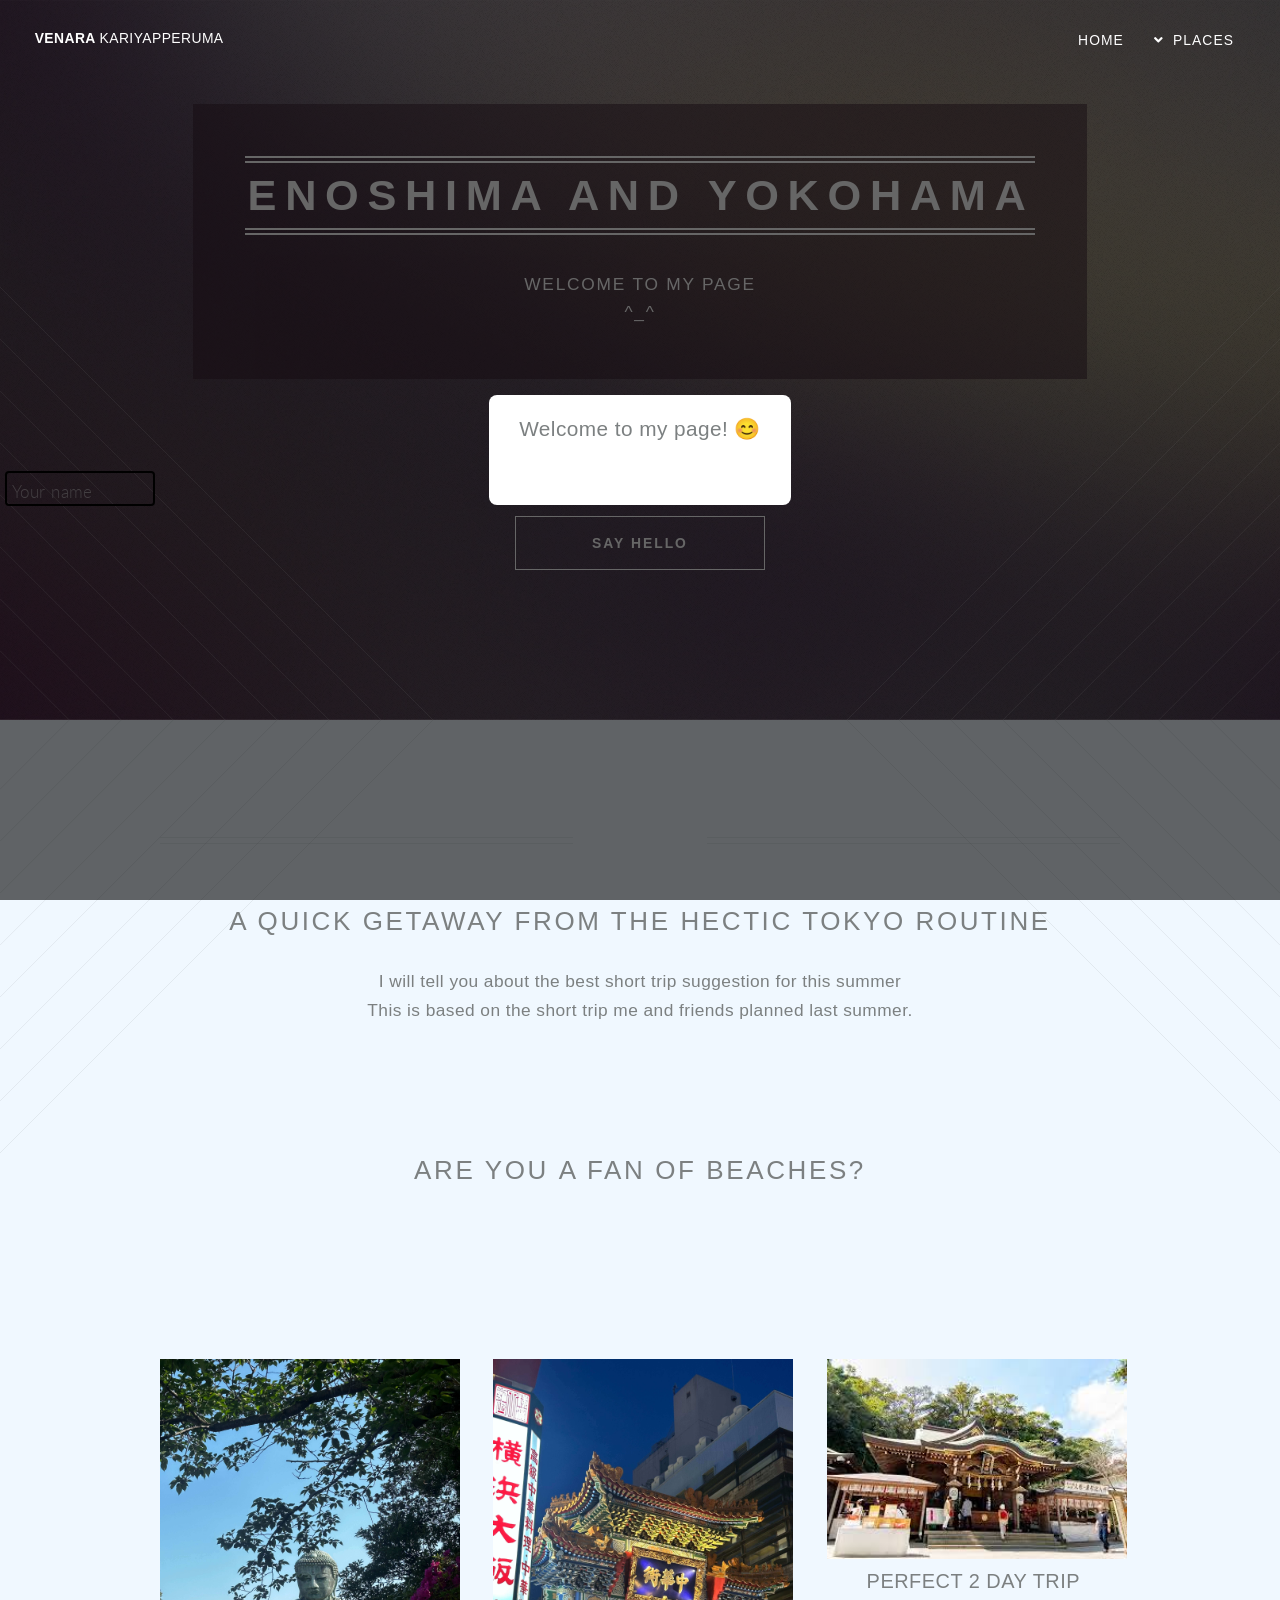
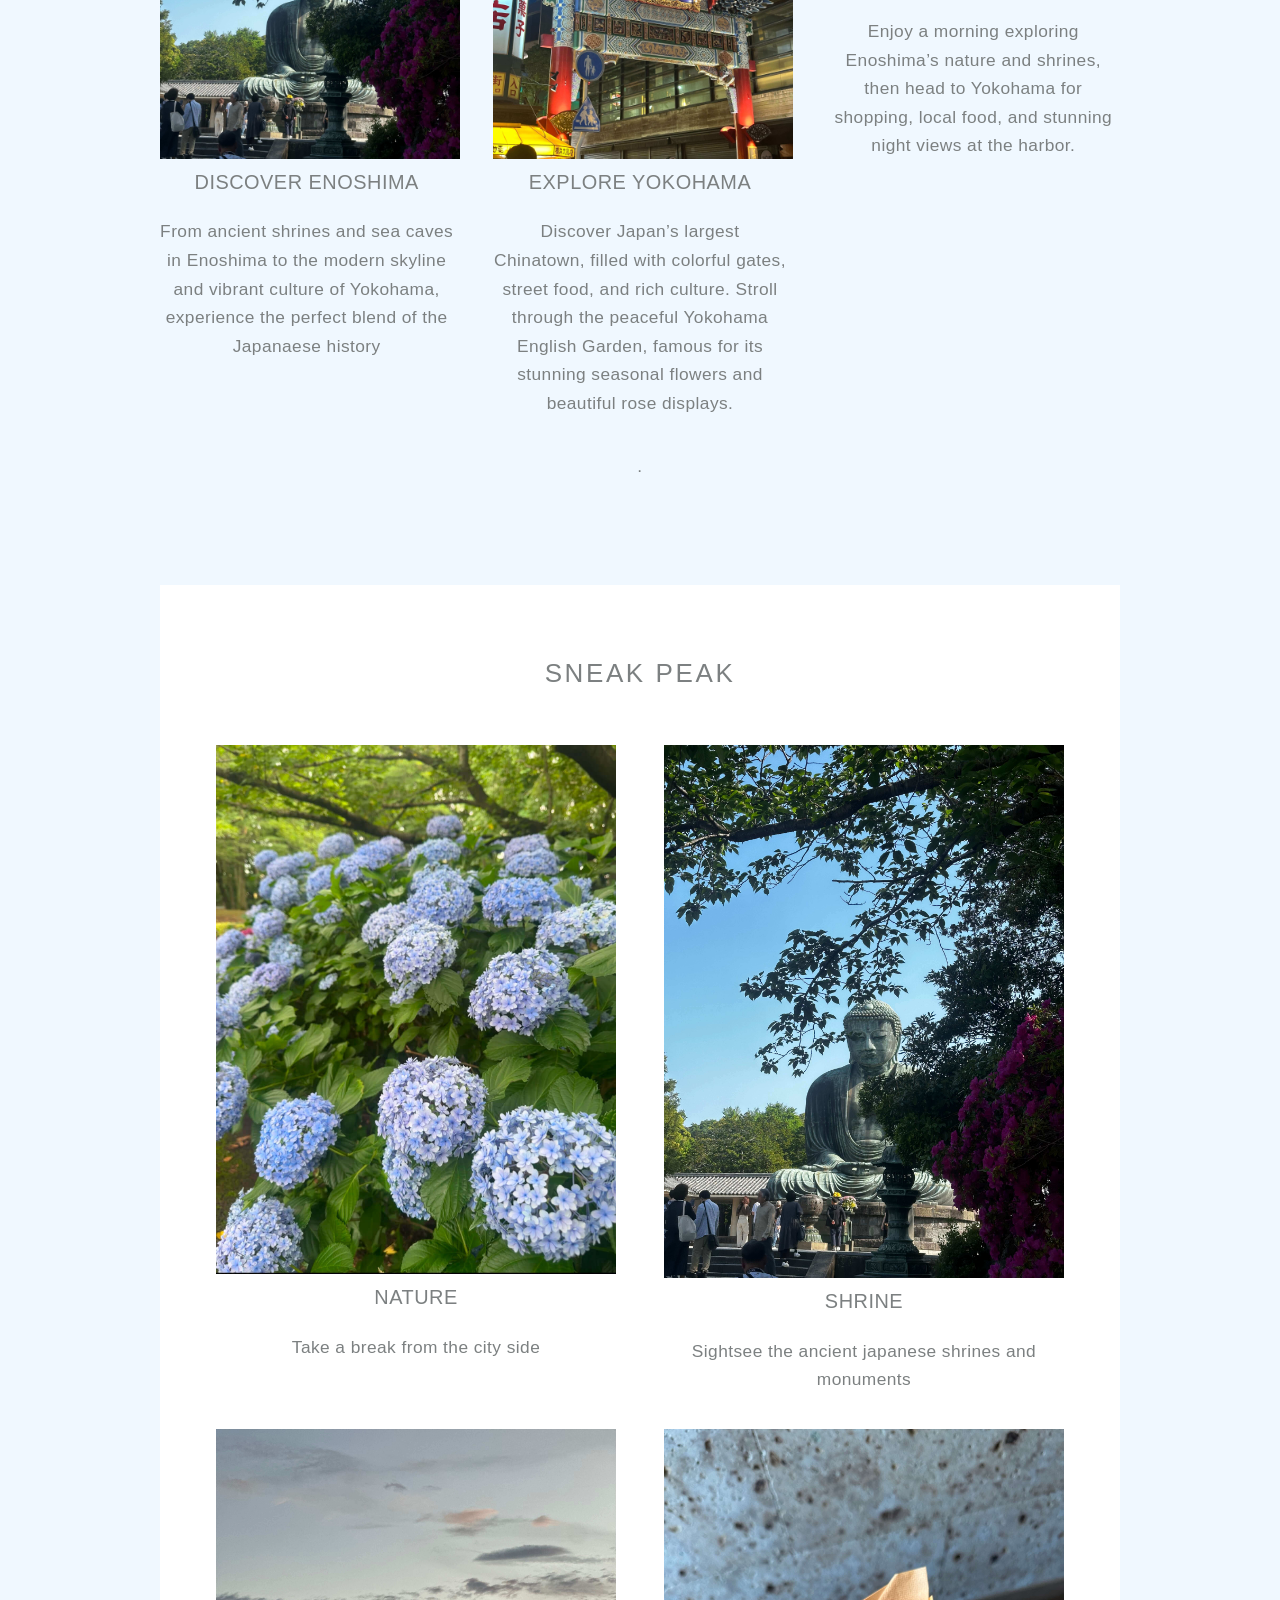
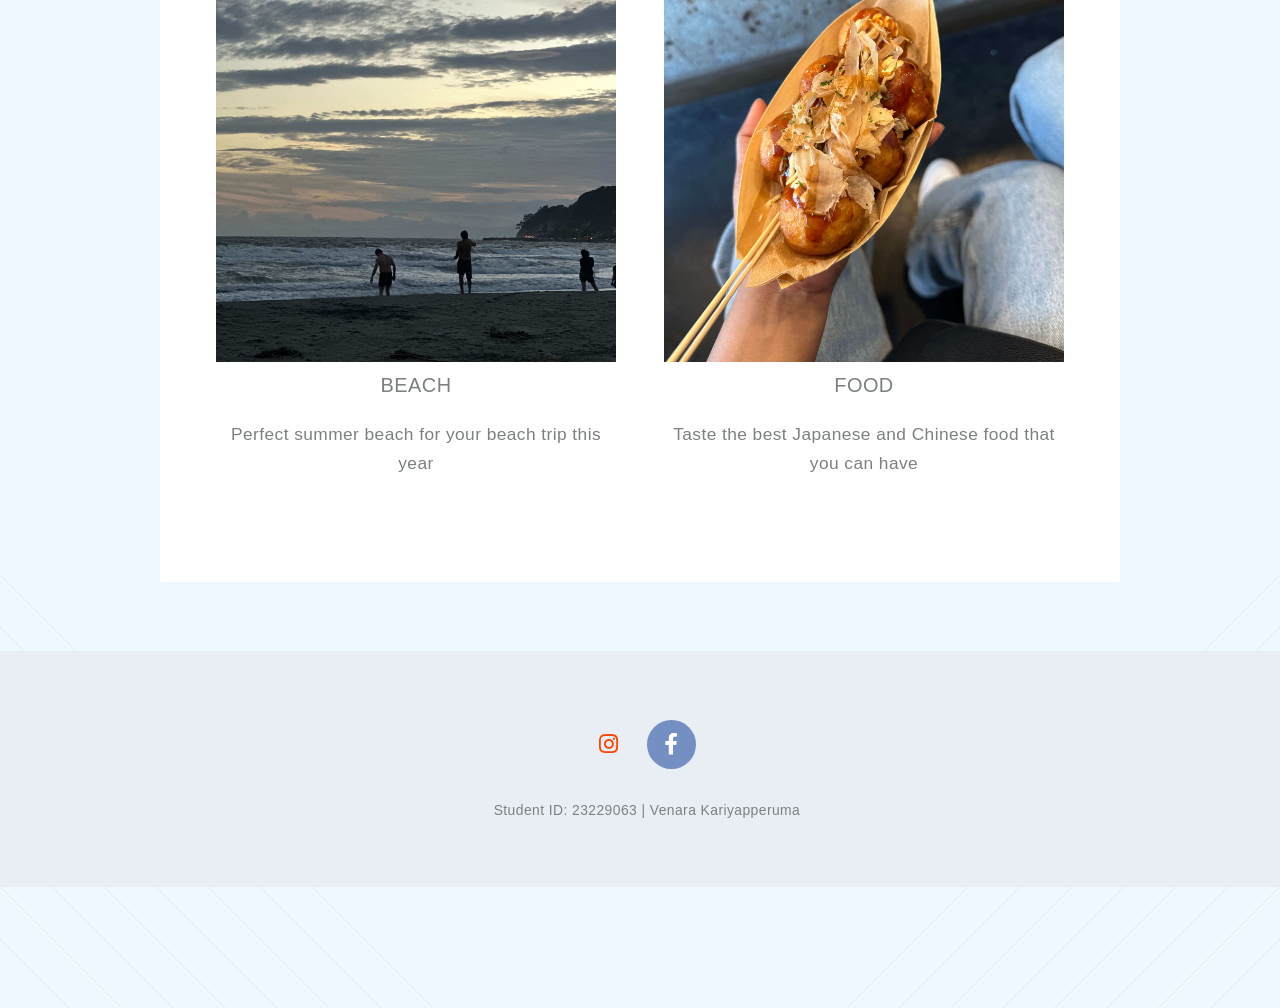
==== commit 2744fe16: "hi" ====
--- a/index.html
+++ b/index.html
@@ -6,6 +6,36 @@
 -->
 <html>
 	<head>
+		<style>
+    #welcomePopup {
+      position: fixed;
+      top: 0;
+      left: 0;
+      width: 100%;
+      height: 100%;
+      background-color: rgba(0, 0, 0, 0.6);
+      display: flex;
+      align-items: center;
+      justify-content: center;
+      z-index: 9999;
+      opacity: 0;
+      visibility: hidden;
+      transition: opacity 0.5s ease;
+    }
+
+    #welcomePopup.show {
+      opacity: 1;
+      visibility: visible;
+    }
+
+    .popup-content {
+      background-color: #fff;
+      padding: 20px 30px;
+      border-radius: 8px;
+      text-align: center;
+      font-size: 1.2em;
+    }
+  </style>
 		<style>
   /* Added new style for greeting input */
   #nameInput {
@@ -81,7 +111,7 @@
 									<li><a href="right-sidebar.html">Hasedera temple</a></li>
 									<li><a href="no-sidebar.html">Enoshima Island</a></li>
 									<li><a href="contact.html">Enoshima beach</a></li>
-									
+									</ul>
 								
 					</nav>
 				</header>
@@ -277,6 +307,13 @@
 
 
 				</footer>
+				</div>
+		<!-- NEW: Welcome Popup HTML -->
+  <div id="welcomePopup">
+    <div class="popup-content">
+      <p>Welcome to my page! 😊</p>
+    </div>
+  </div>
 
 		</div>
 
@@ -296,6 +333,21 @@
   }
 </script>
 <script>
+	window.addEventListener('load', () => {
+    const popup = document.getElementById('welcomePopup');
+    popup.classList.add('show');
+
+    // Set the time (in milliseconds) before popup closes automatically
+    const closeDelay = 5000; // 5000ms = 5 seconds
+
+    setTimeout(() => {
+      popup.classList.remove('show');
+    }, closeDelay);
+  });
+
+  function closePopup() {
+    document.getElementById('welcomePopup').classList.remove('show');
+  }
   document.addEventListener("DOMContentLoaded", function() {
     const fadeElems = document.querySelectorAll('.fade-in');
 
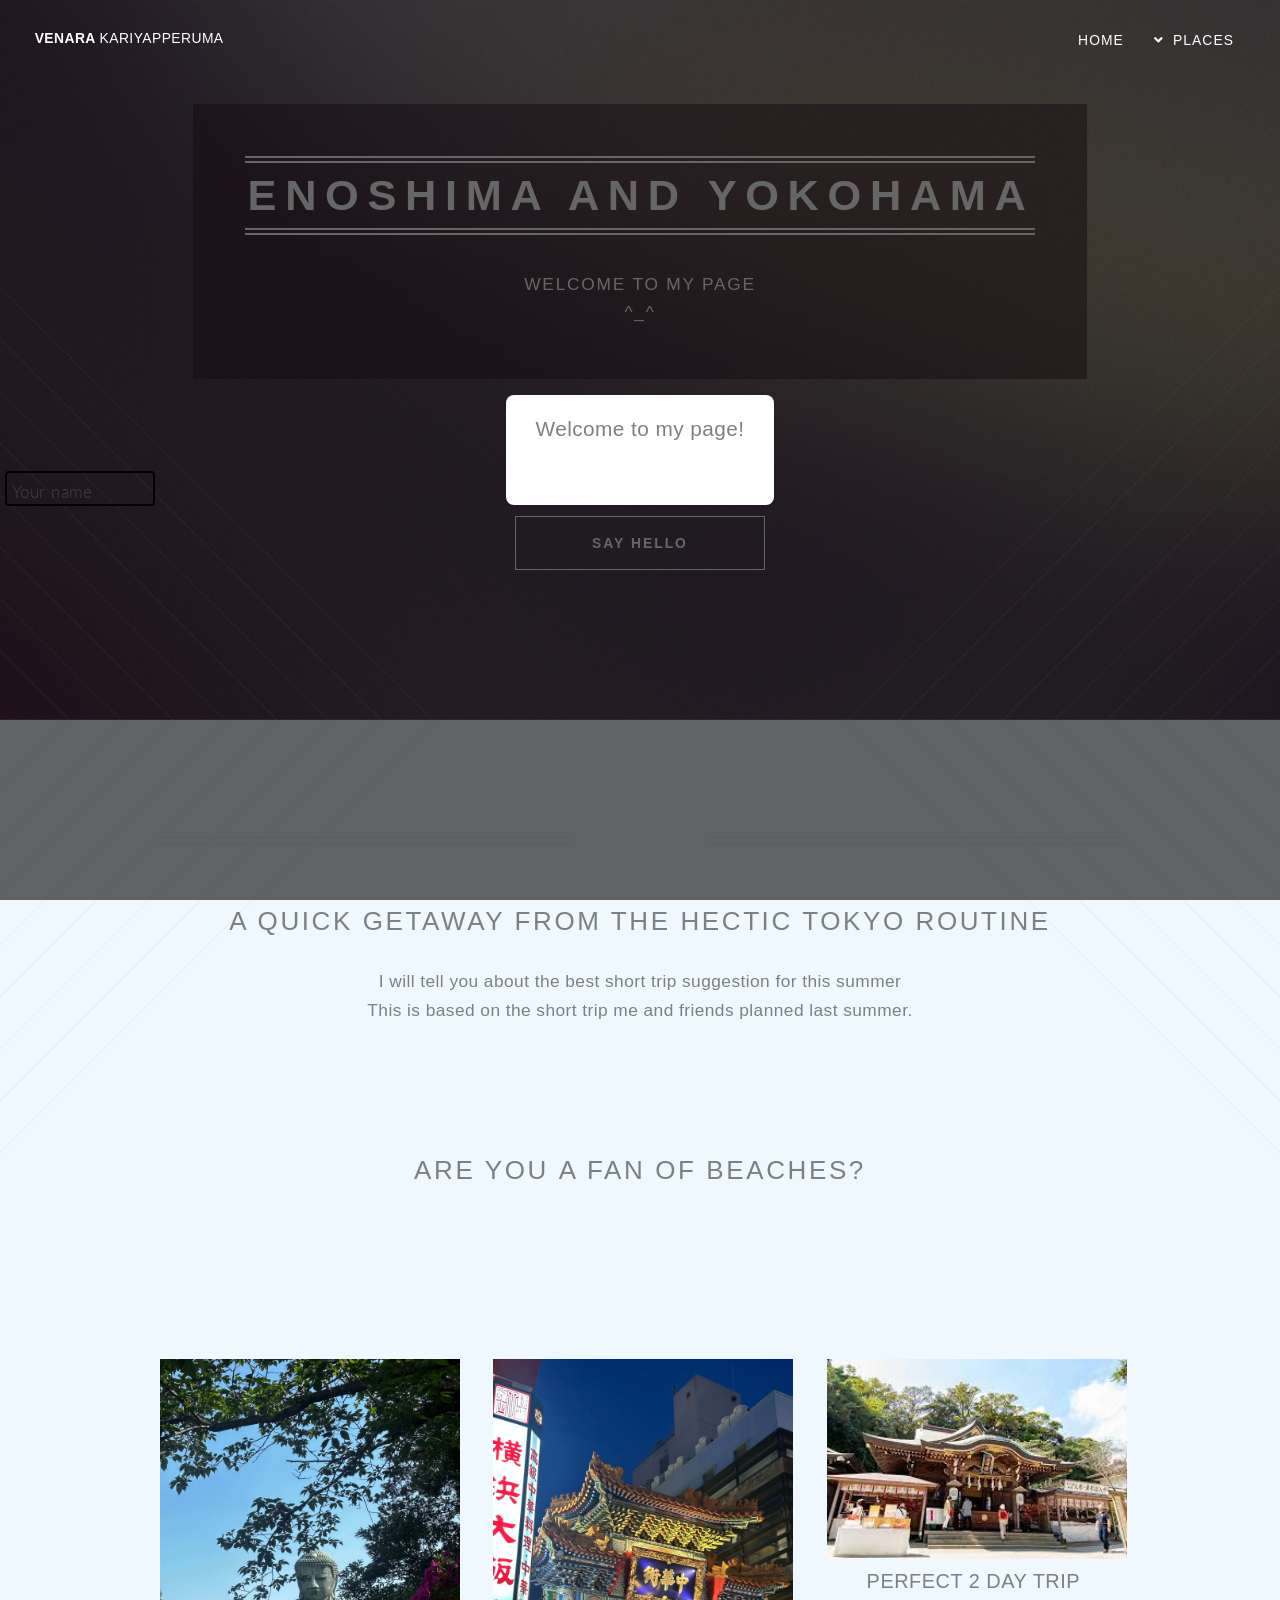
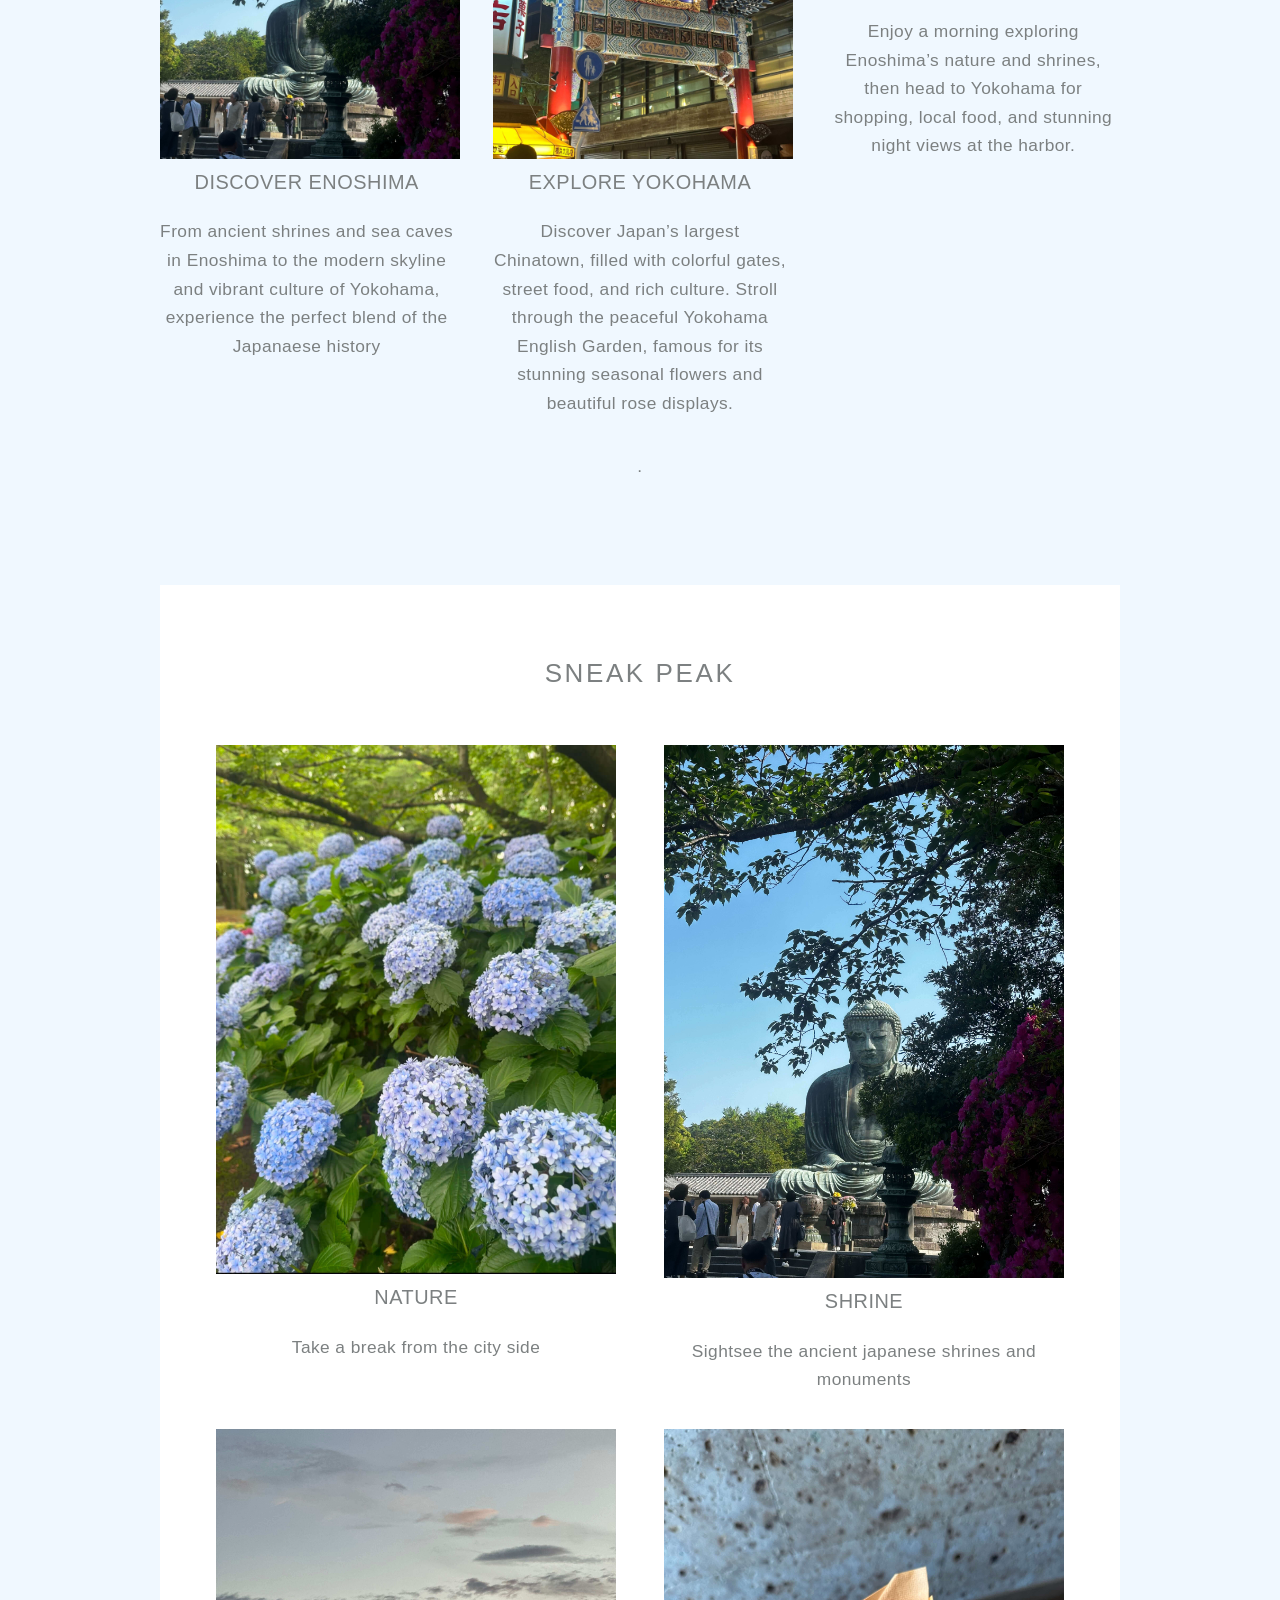
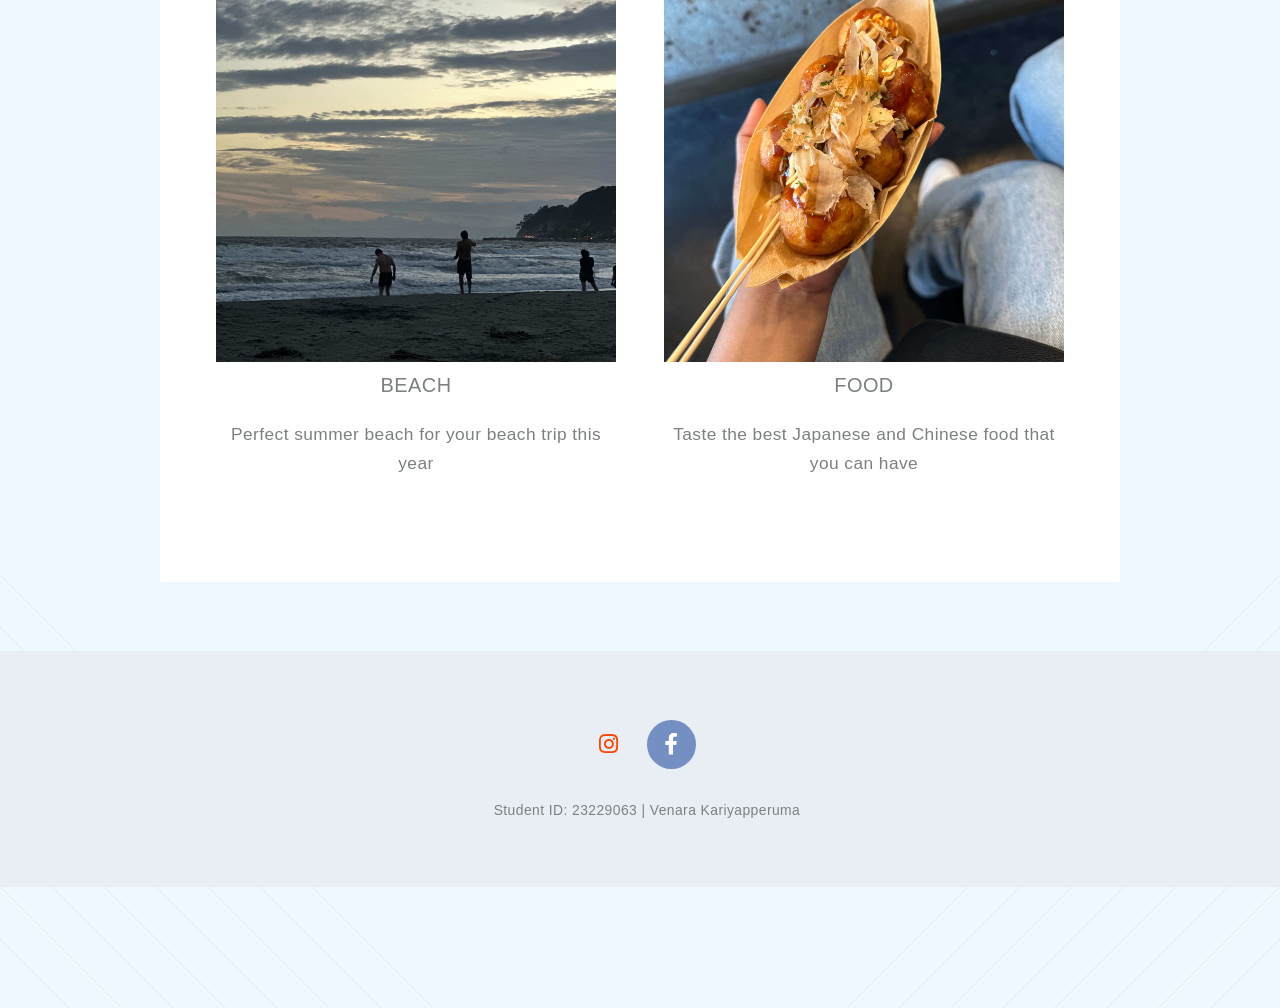
==== commit 34cdf69e: "hi" ====
--- a/index.html
+++ b/index.html
@@ -311,7 +311,7 @@
 		<!-- NEW: Welcome Popup HTML -->
   <div id="welcomePopup">
     <div class="popup-content">
-      <p>Welcome to my page! 😊</p>
+      <p>Welcome to my page!</p>
     </div>
   </div>
 
@@ -338,7 +338,7 @@
     popup.classList.add('show');
 
     // Set the time (in milliseconds) before popup closes automatically
-    const closeDelay = 5000; // 5000ms = 5 seconds
+    const closeDelay = 2000; // 5000ms = 5 seconds
 
     setTimeout(() => {
       popup.classList.remove('show');
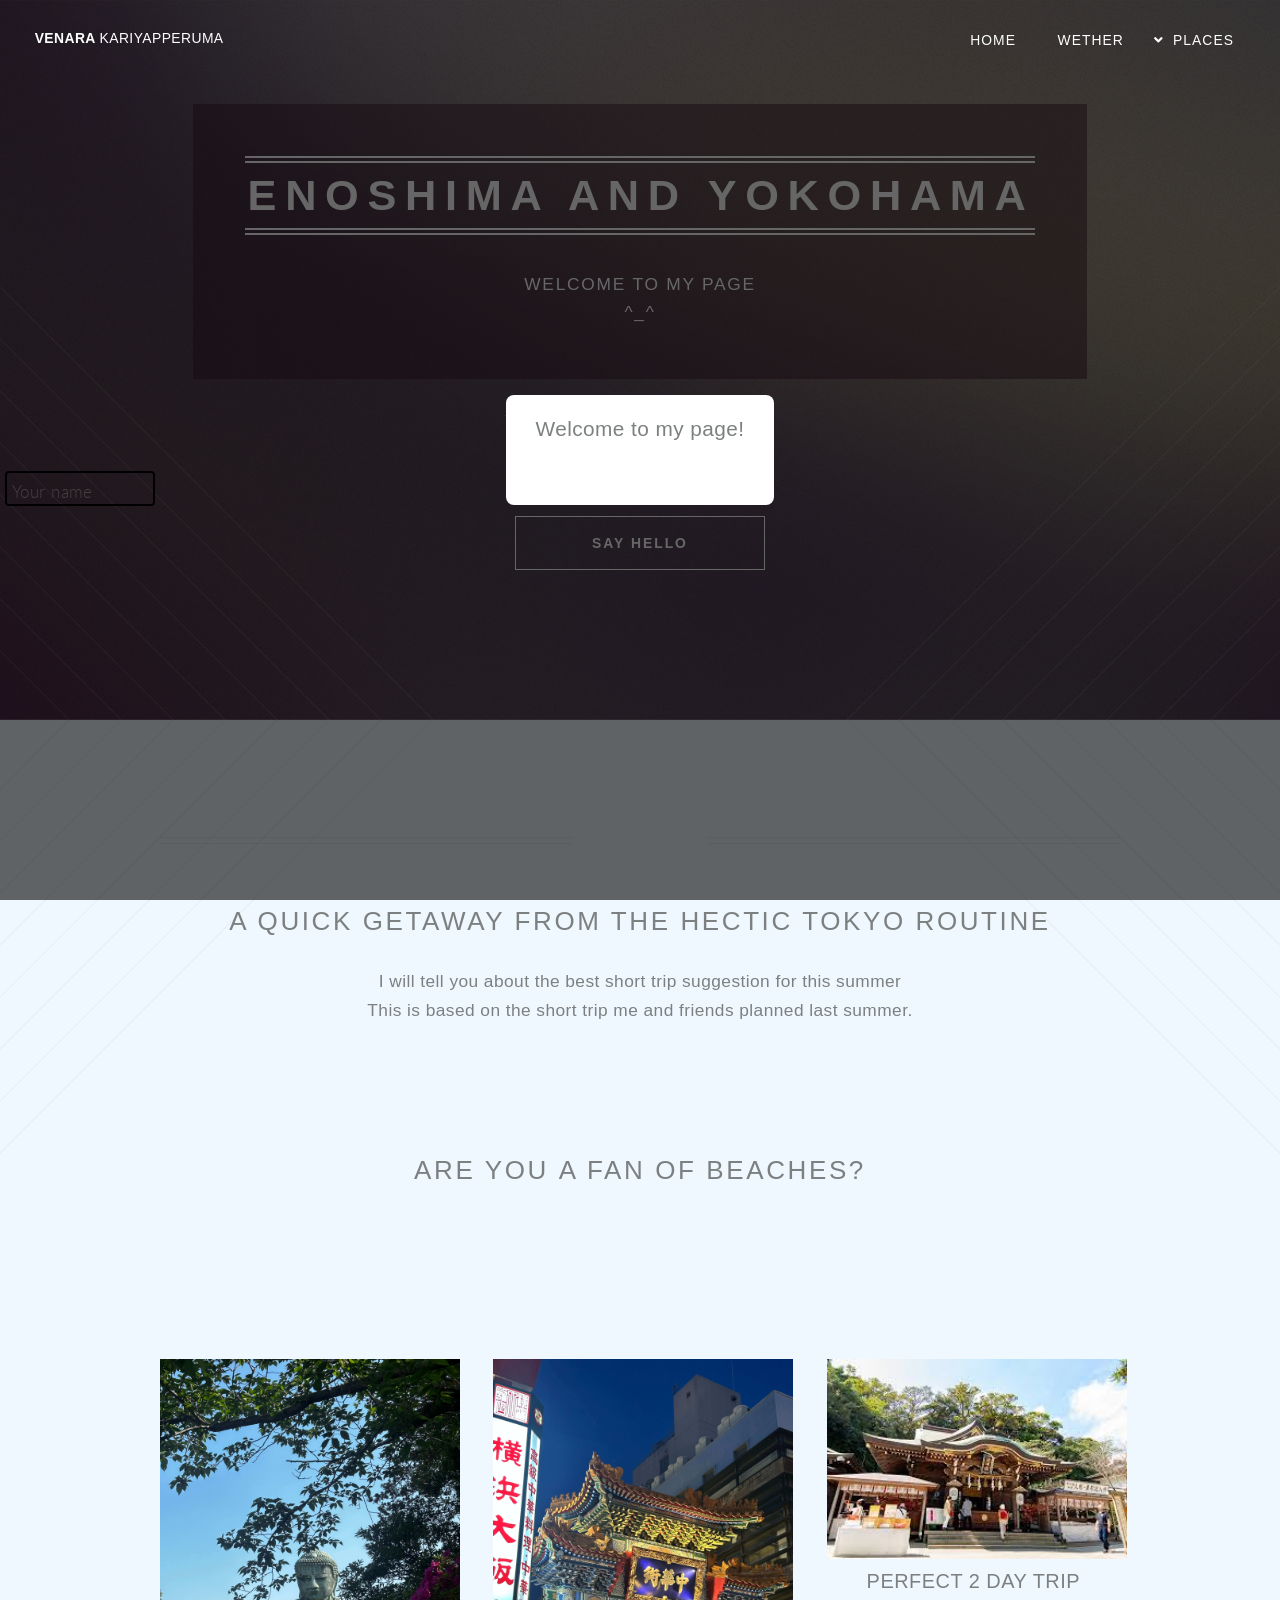
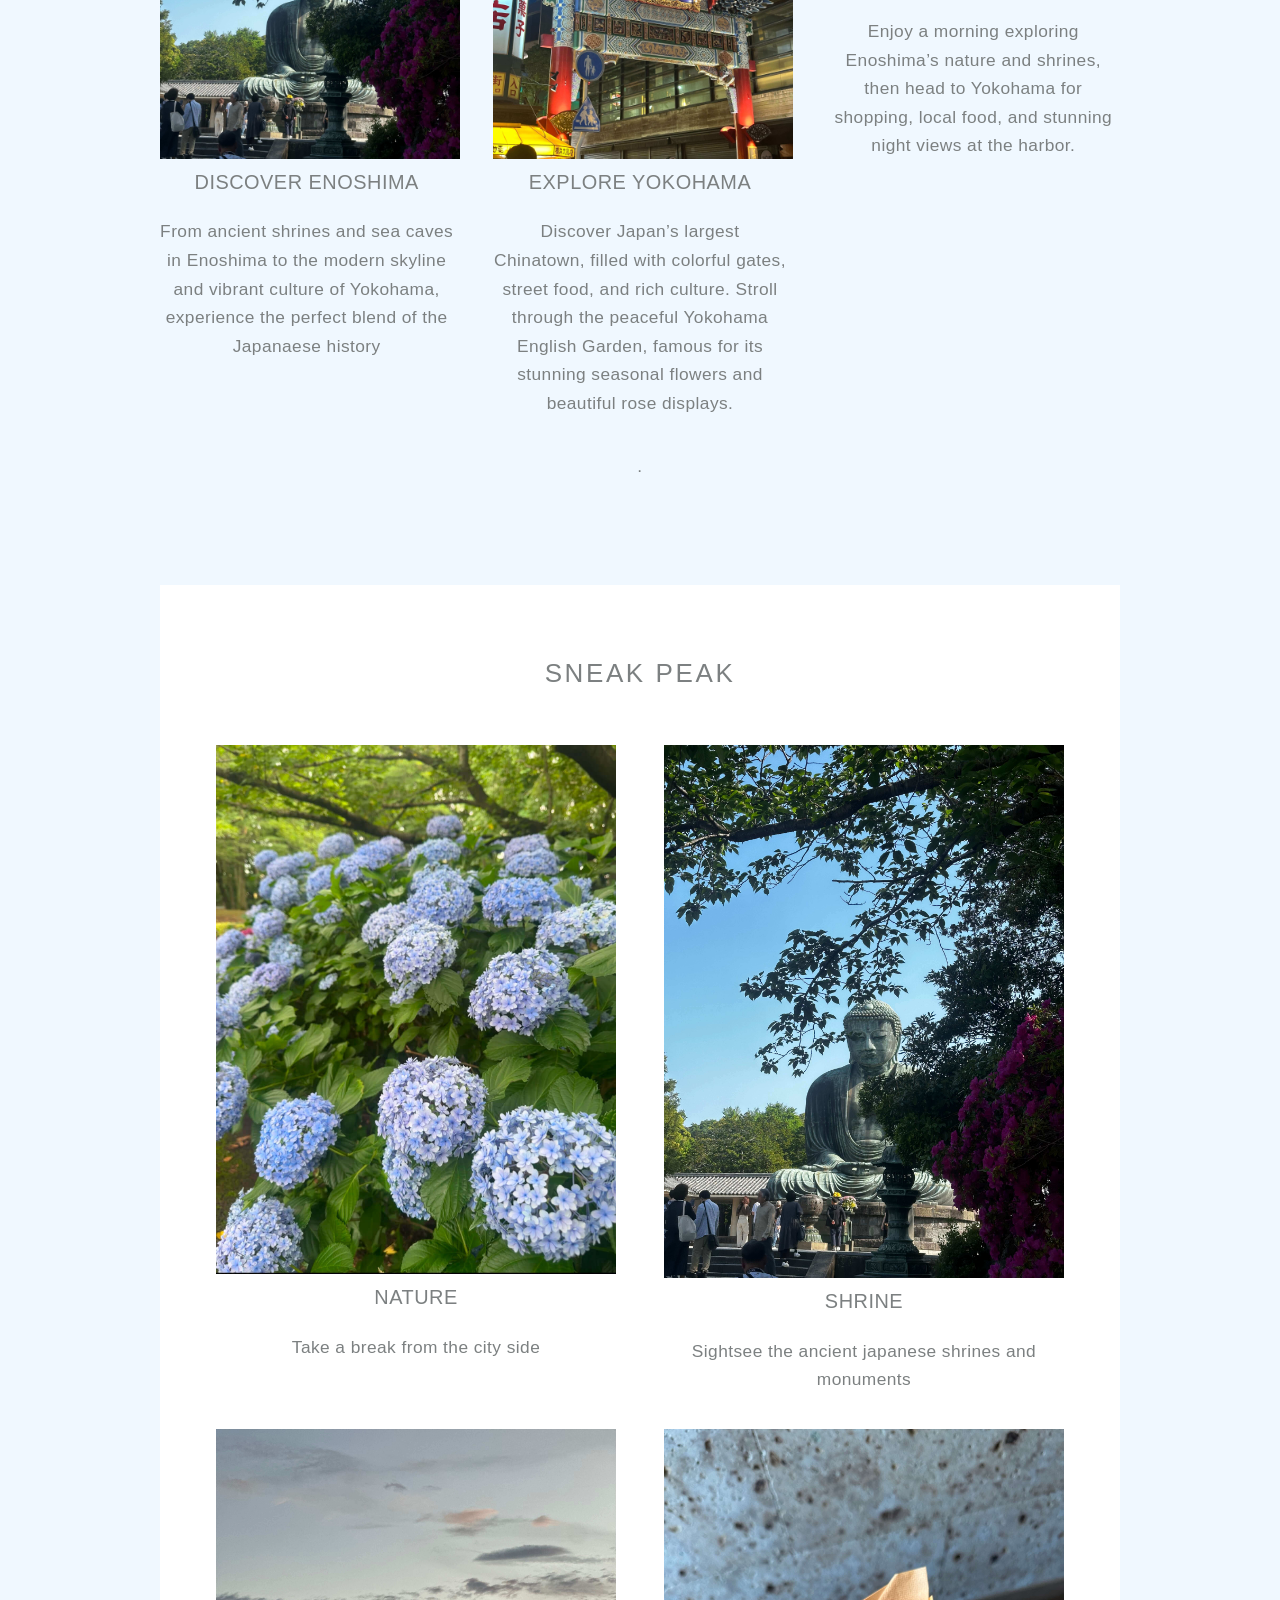
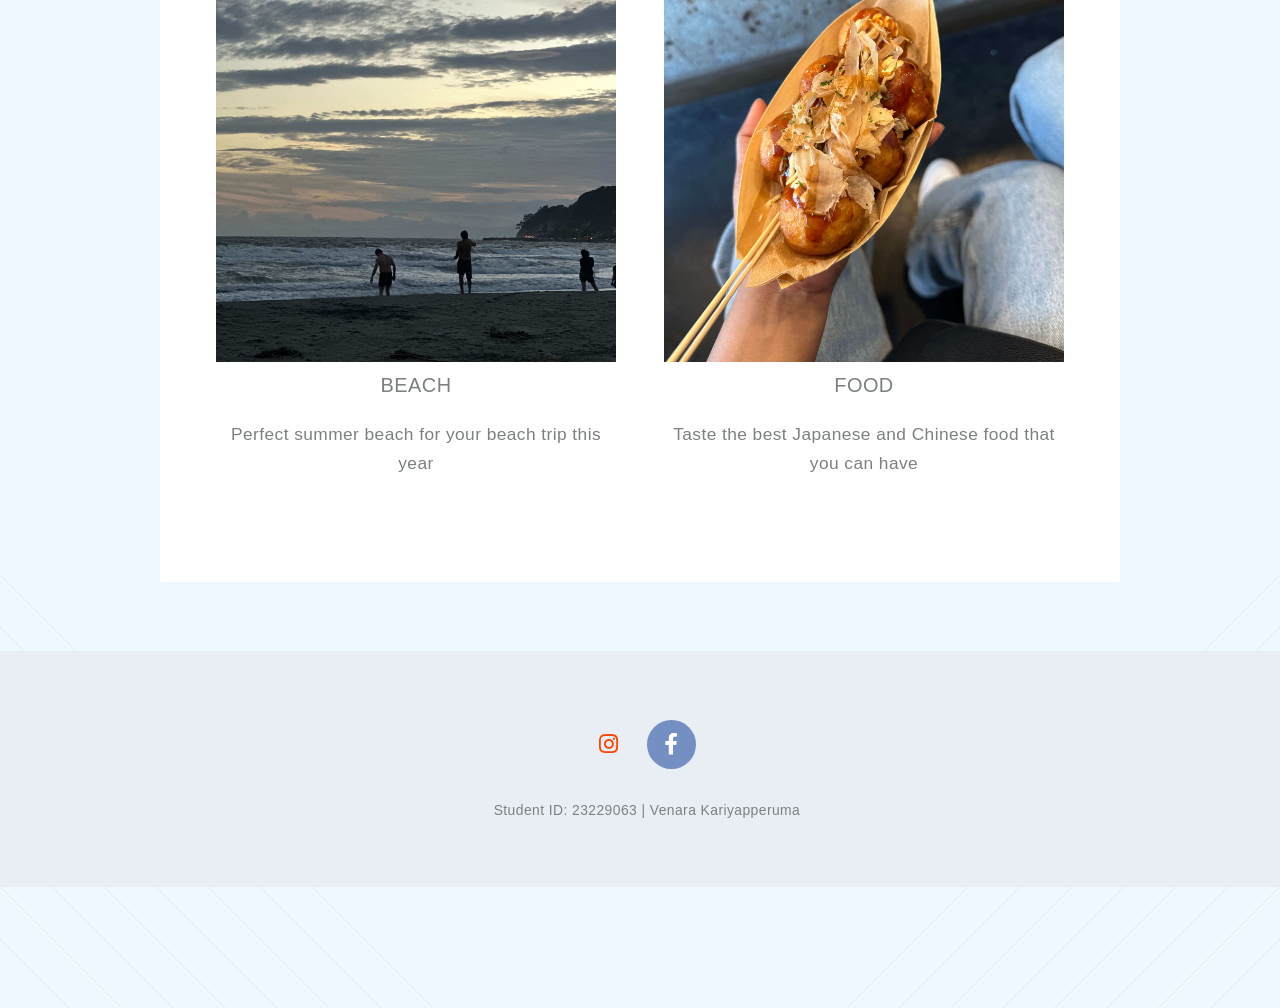
==== commit cd7e8a86: "weatheranchor" ====
--- a/index.html
+++ b/index.html
@@ -104,6 +104,7 @@
 					<nav id="nav">
 						<ul>
 							<li class="current">HOME</a></li>
+							<li class="current"><a href="wether.html"></a>Wether</li>
 							<li class="submenu">
 								<a href="#">PLACES</a>
 								<ul>
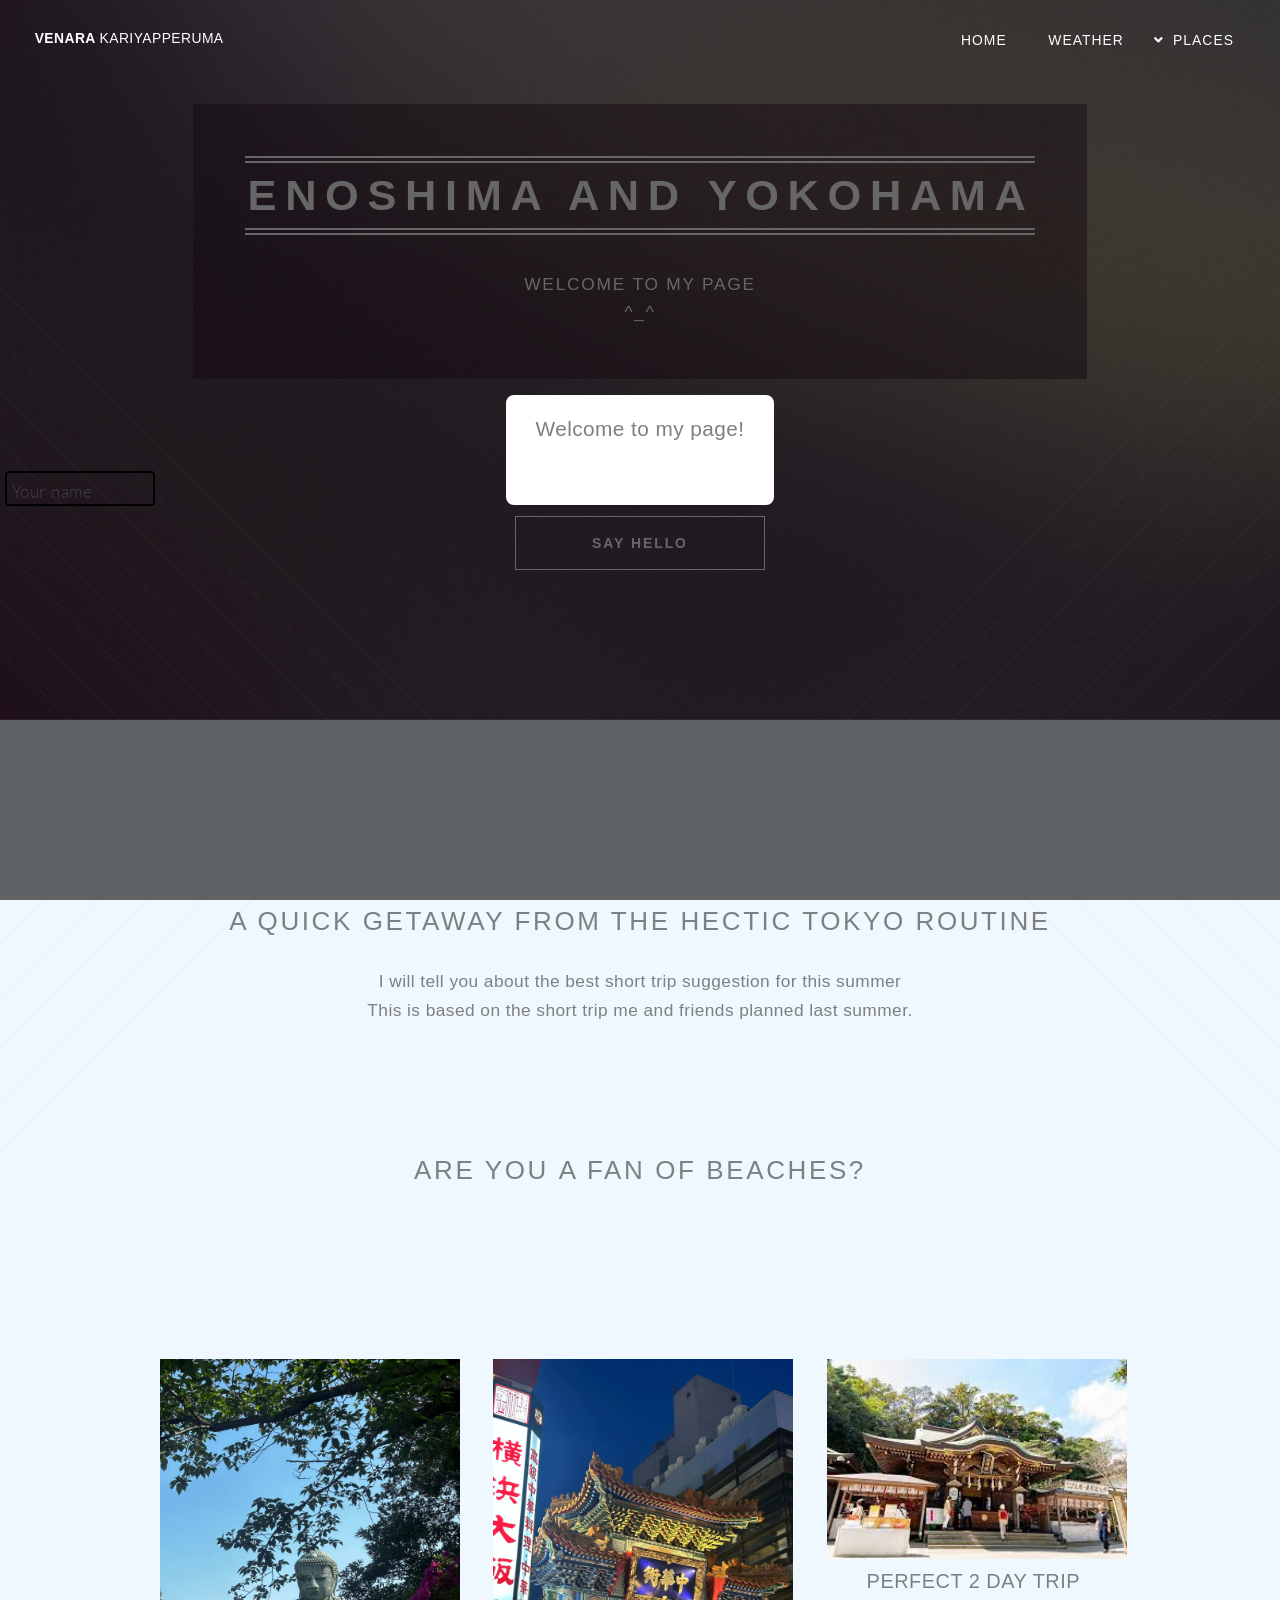
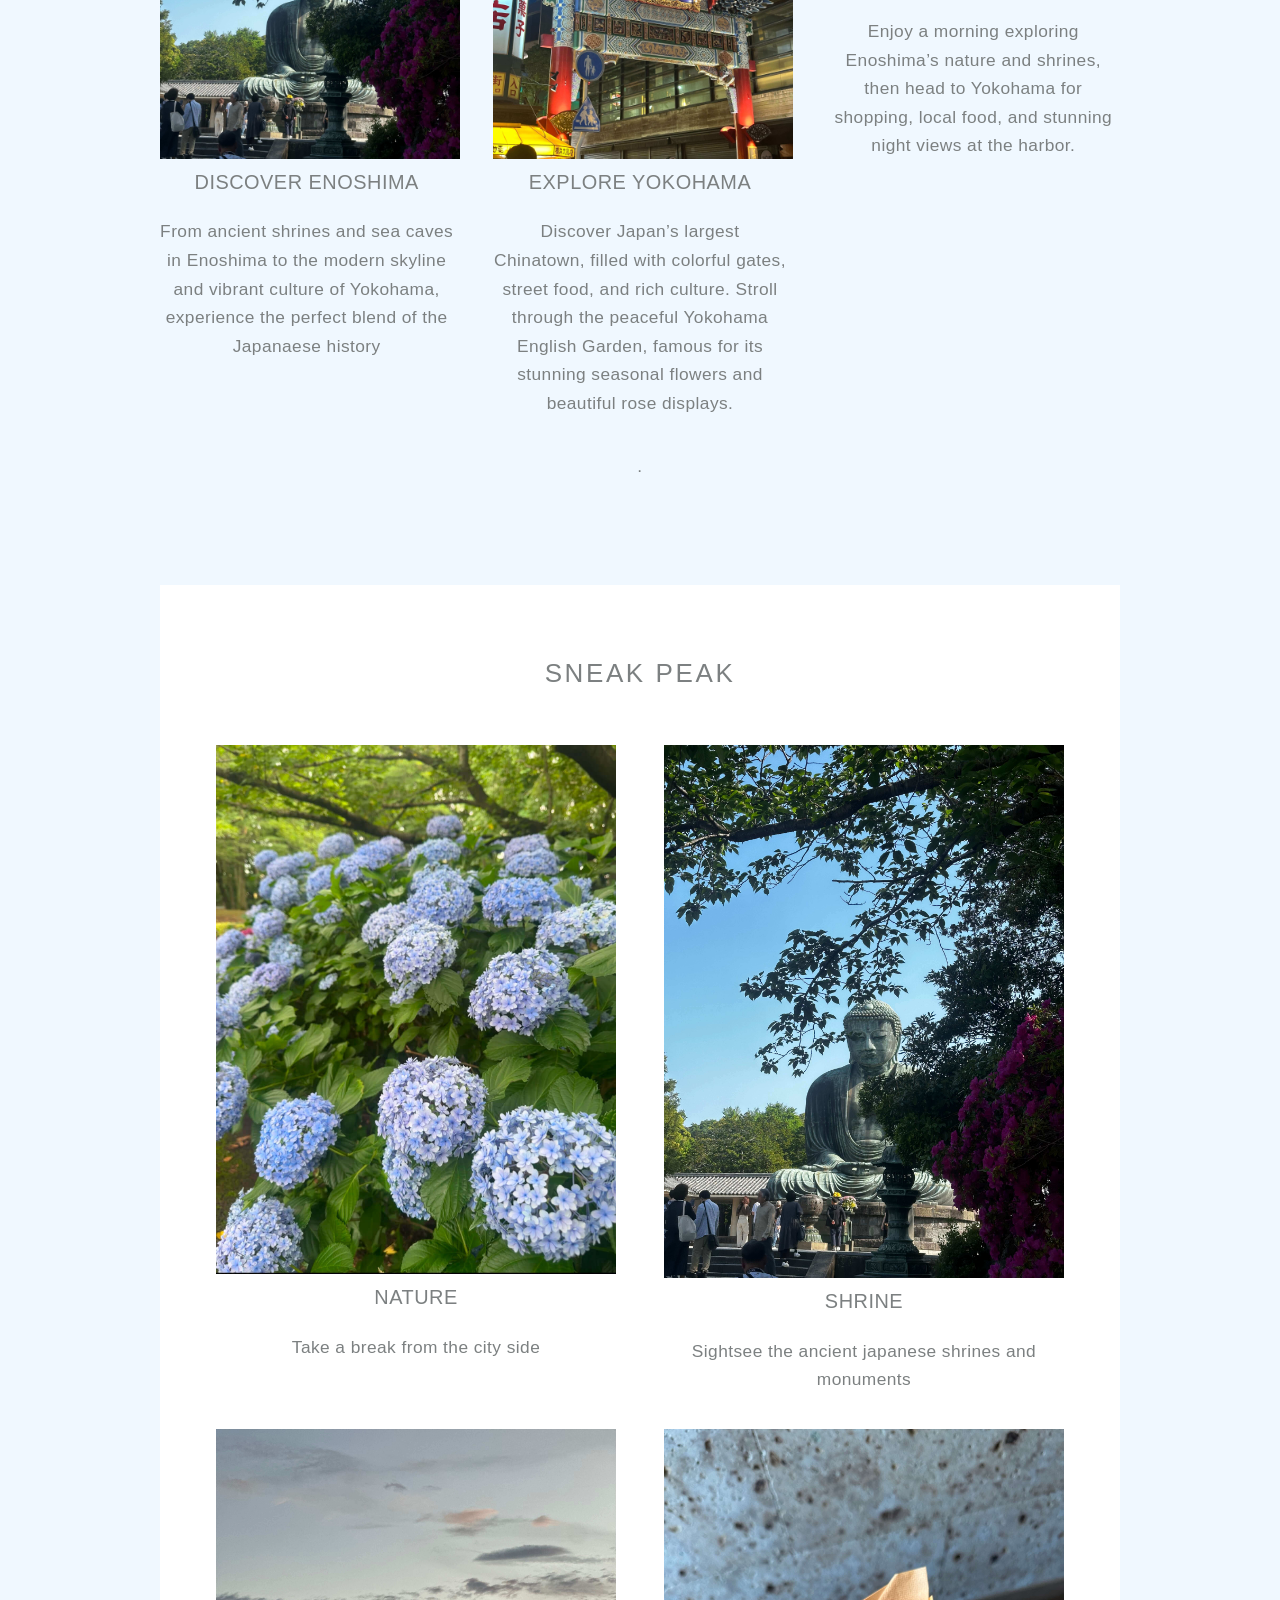
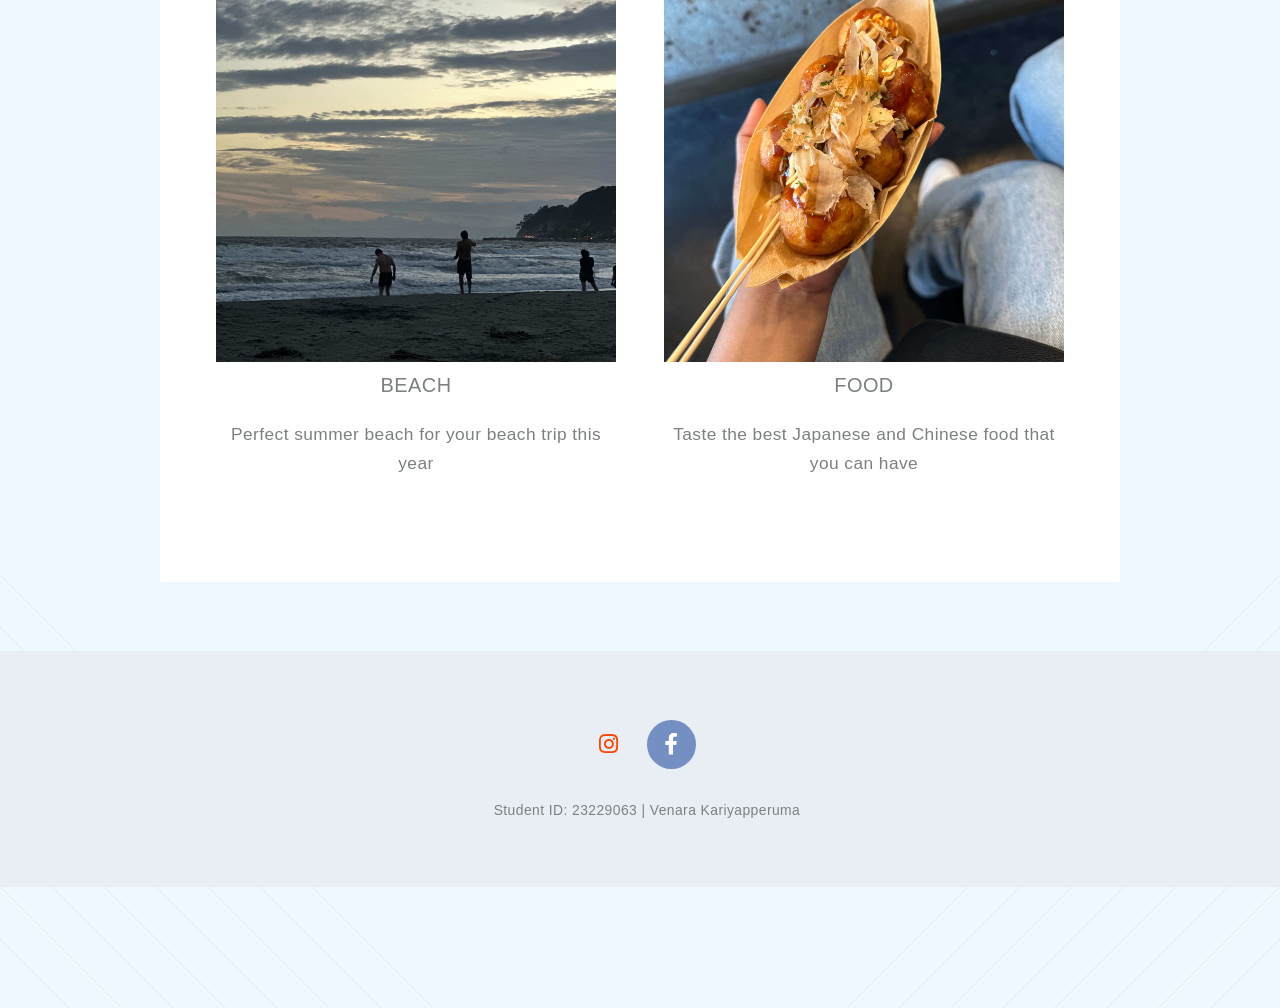
==== commit b215cd39: "hi" ====
--- a/index.html
+++ b/index.html
@@ -104,7 +104,7 @@
 					<nav id="nav">
 						<ul>
 							<li class="current">HOME</a></li>
-							<li class="current"><a href="wether.html"></a>Wether</li>
+							<li class="current"><a href="weather.html"></a>Weather</li>
 							<li class="submenu">
 								<a href="#">PLACES</a>
 								<ul>
